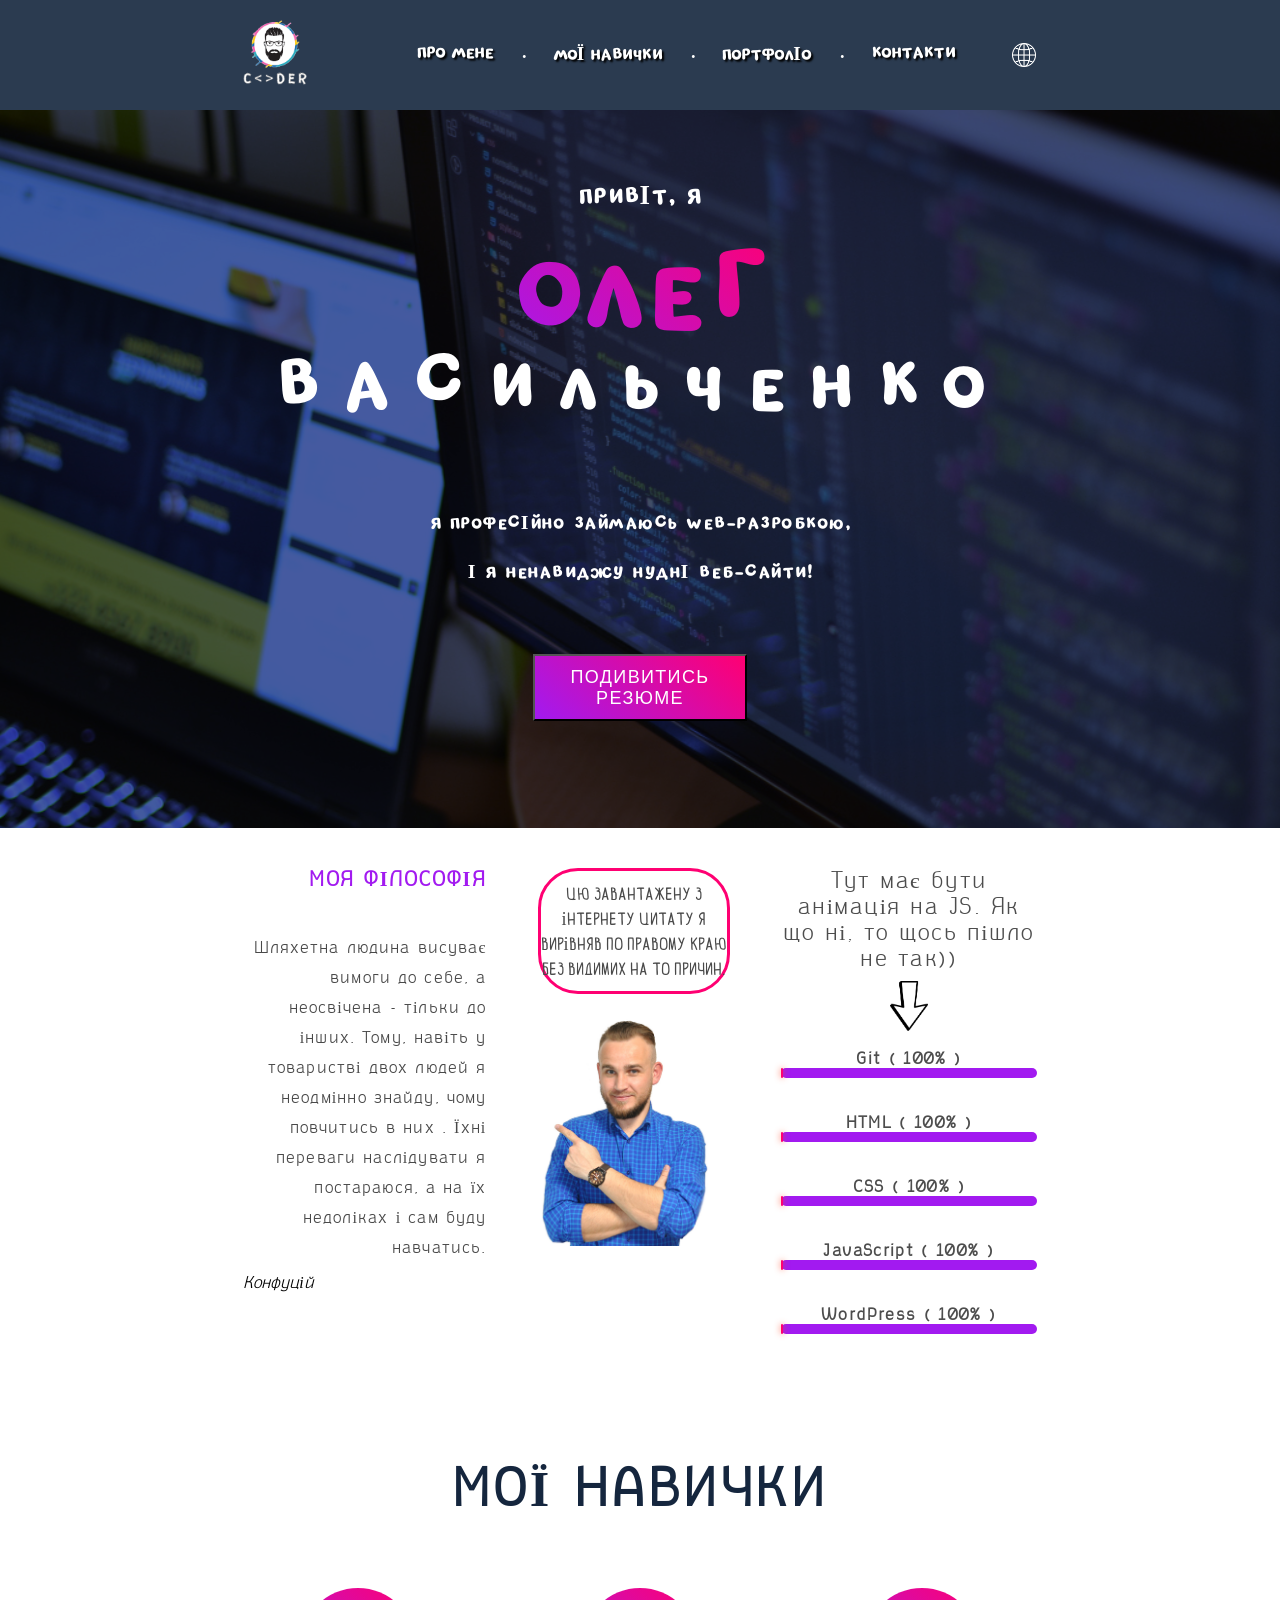
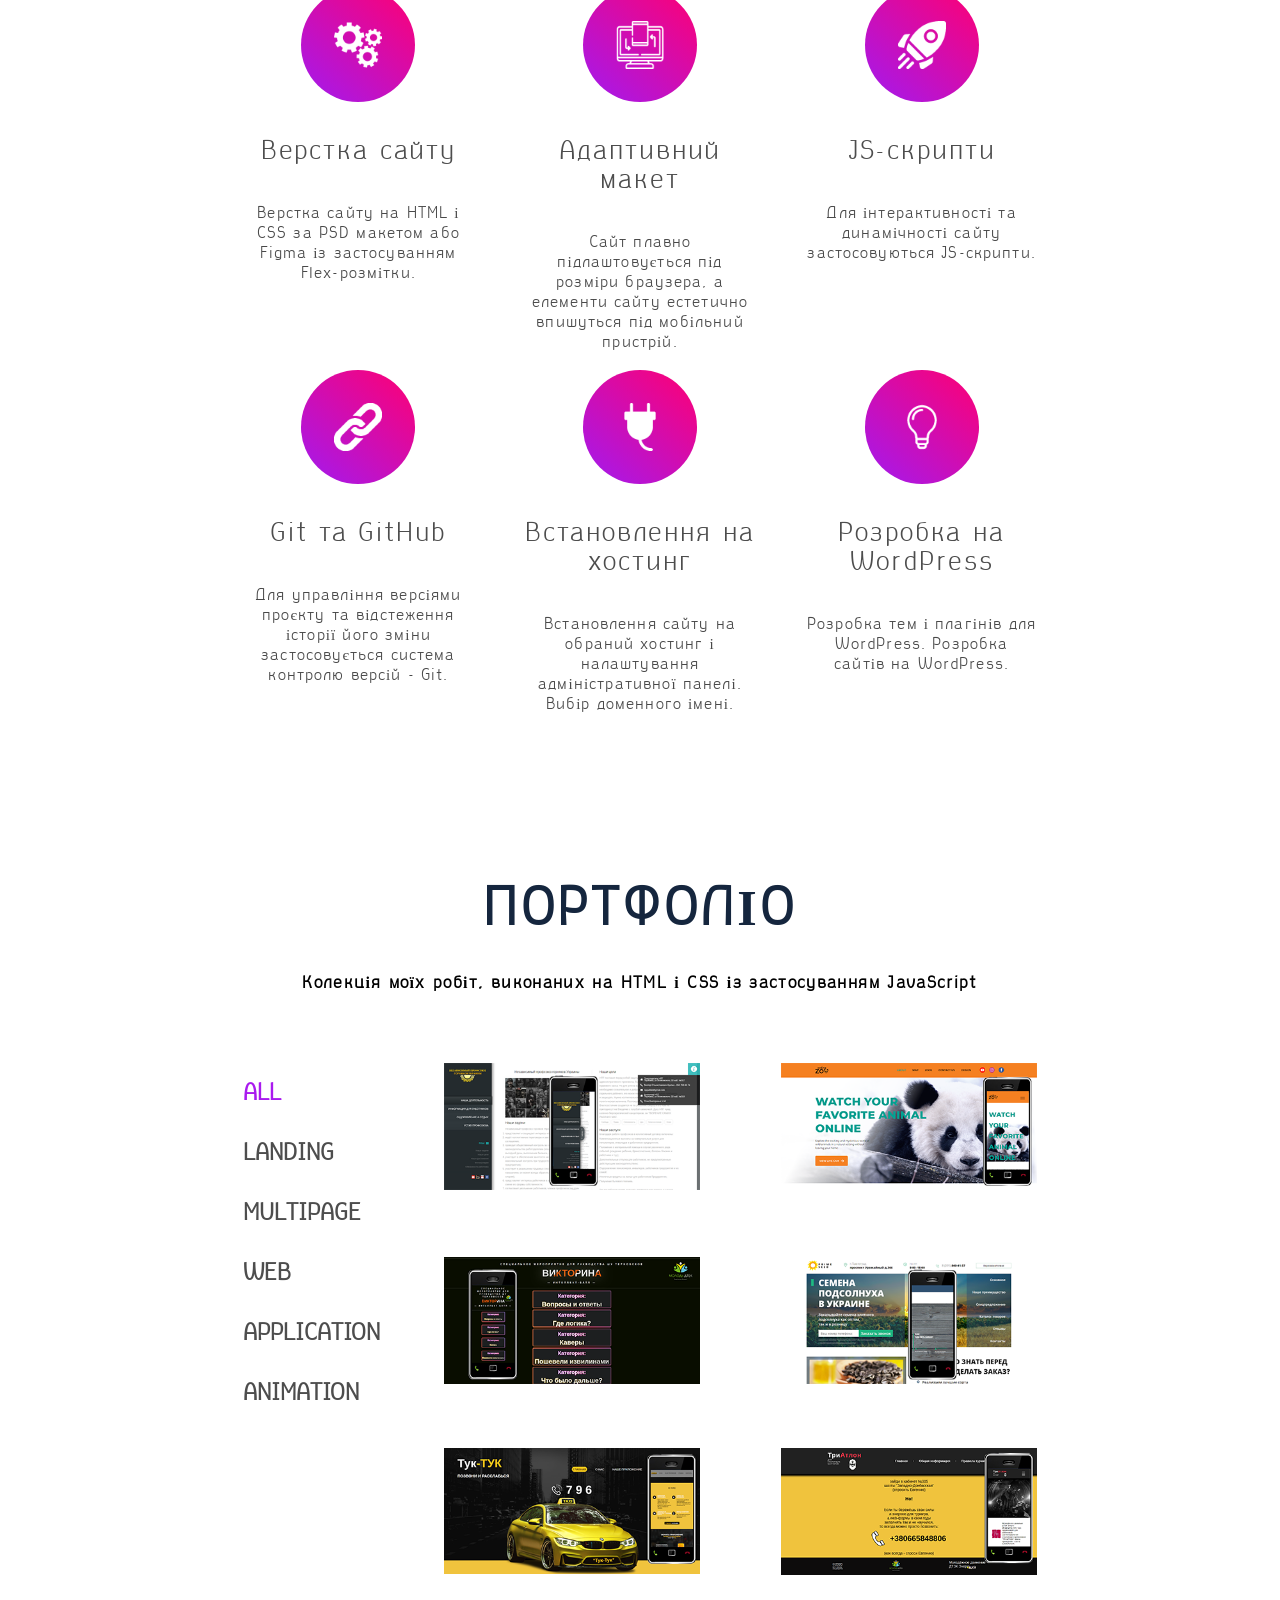
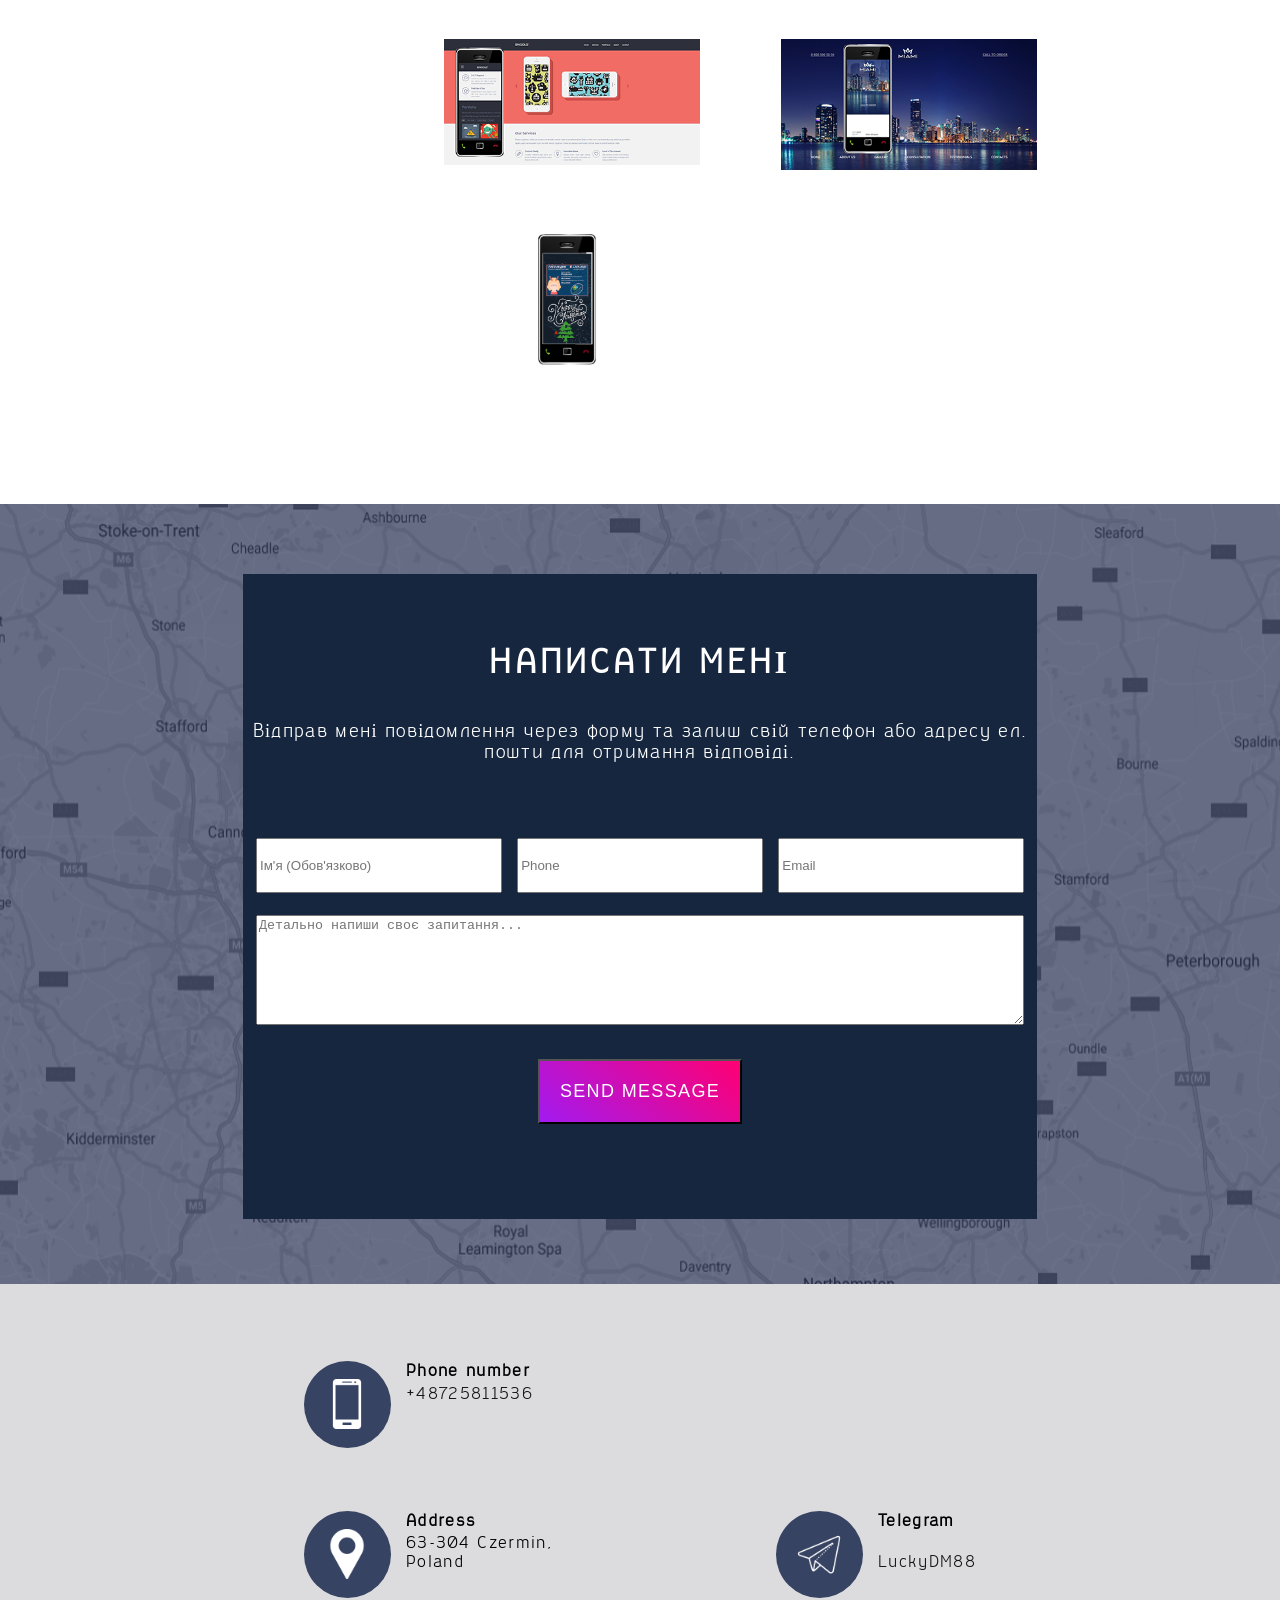
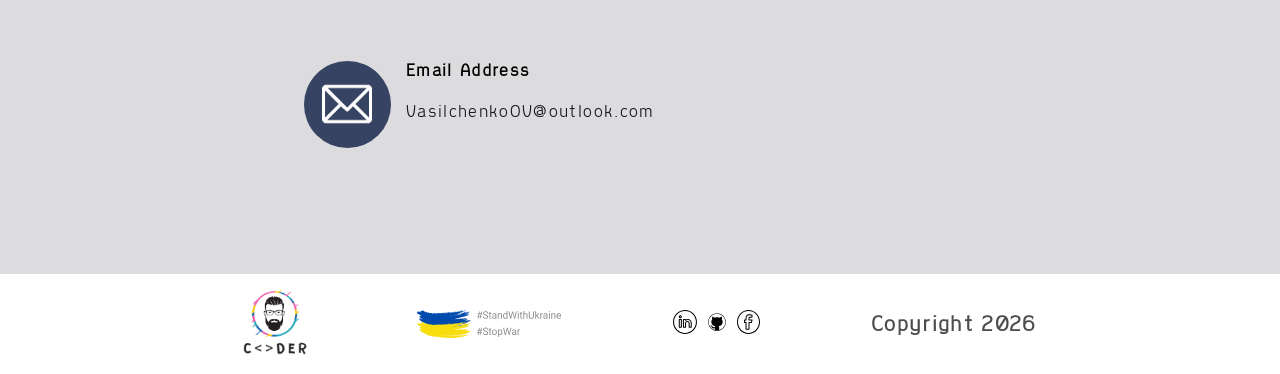
==== index.html @ 5a32b637 "fix: script burger" ====
<!DOCTYPE html>
<html lang="en">
<head>
    <meta charset="UTF-8">
    <meta http-equiv="X-UA-Compatible" content="IE=edge">
    <meta name="viewport" content="width=device-width, initial-scale=1.0">
    <title>C <> D E R</title>
    <link rel="stylesheet" href="style/reset.css">
    <link rel="stylesheet" href="style/animation.css">
    <link rel="stylesheet" href="style/style.css">
    <link rel="apple-touch-icon" sizes="180x180" href="assets/apple-touch-icon.png">
    <link rel="icon" type="image/png" sizes="32x32" href="assets/favicon-32x32.png">
    <link rel="icon" type="image/png" sizes="16x16" href="assets/favicon-16x16.png">
    <link rel="manifest" href="assets/site.webmanifest">
</head>
<body class="main_flex_column flex__align-content_center">

    <header id="Home">
            <div class="top-header main_flex flex__jcontent_center flex__align-content_center">
                <div class="wrap main_flex__nowrap flex__jcontent_between flex__align-items_center">
                    <div class="burger hide main_flex_column flex__jcontent_between">
                        <div class="burger-line"></div>
                        <div class="burger-line"></div>
                        <div class="burger-line"></div>
                        <div class="burger-line"></div>
                    </div>
                    <a href="#Home"><img src="assets/Logo_head.png" alt=""></a>
                    <nav class="main-menu">
                        <ul class="main_flex flex__jcontent_between flex__align-content_center flex__align-items_center">
                            <li>
                                <a href="#about" class="btn-hover uk" lang="uk">Про мене</a>
                                <a href="#about" class="btn-hover pl" lang="pl">O mnie</a>
                                <a href="#about" class="btn-hover en" lang="en">About me</a>
                                <a href="#about" class="btn-hover ru" lang="ru">Обо мне</a>
                            </li>
                            <li>.</li>
                            <li>
                                <a href="#sevices" class="btn-hover uk" lang="uk">Мої навички</a>
                                <a href="#sevices" class="btn-hover pl" lang="pl">Moje umiejętności</a>
                                <a href="#sevices" class="btn-hover en" lang="en">My skills</a>
                                <a href="#sevices" class="btn-hover ru" lang="ru">Мои навыки</a>
                            </li>
                            <li>.</li>
                            <li>
                                <a href="#portfolio" class="btn-hover uk" lang="uk">Портфоліо</a>
                                <a href="#portfolio" class="btn-hover pl" lang="pl">Portfolio</a>
                                <a href="#portfolio" class="btn-hover en" lang="en">Portfolio</a>
                                <a href="#portfolio" class="btn-hover ru" lang="ru">Портфолио</a>
                            </li>
                            <li>.</li>
                            <li>
                                <a href="#contact-US" class="btn-hover uk" lang="uk">Контакти</a>
                                <a href="#contact-US" class="btn-hover pl" lang="pl">Kontakty</a>
                                <a href="#contact-US" class="btn-hover en" lang="en">Contacts</a>
                                <a href="#contact-US" class="btn-hover ru" lang="ru">Контакты</a>
                            </li>
                            <li></li>
                            <li class="main_flex_column">
                                <img src="assets/language.png" alt="" class="lang-menu">
                                <div class="wrap-lang-menu">
                                    <nav class="nav-lang-menu">
                                        <ul class="main_flex flex__jcontent_between flex__align-content_center flex__align-items_center">
                                            <li><img src="assets/lang_ua.png" class='flag flag-ua' alt=""></li>
                                            <li><img src="assets/lang_pl.png" class='flag flag-pl' alt=""></li>
                                            <li><img src="assets/lang_en.png" class='flag flag-en' alt=""></li>
                                            <li><img src="assets/lang_ru.png" class='flag flag-ru' alt=""></li>
                                        </ul>
                                    </nav>
                                </div>
                            </li>
                        </ul>
                    </nav>
                </div>
            </div>
            <div class="bottom-header main_flex_column flex__jcontent_between flex__align-items_center">
                <div class="title-header main_flex_column flex__align-content_center">
                    <h2 class="title-main  uk" lang="uk">Привіт, Я</h2>
                    <h2 class="title-main  pl" lang="pl">Cześć, jestem</h2>
                    <h2 class="title-main  en" lang="en">Hi, I am</h2>
                    <h2 class="title-main  ru" lang="ru">Привет, Я</h2>
                    <h1>
                        <span class="title-main-header uk" lang="uk">Олег</span>
                        <span class="title-second-header uk" lang="uk">Васильченко</span>

                        <span class="title-main-header pl" lang="pl">Oleh</span>
                        <span class="title-second-header pl" lang="pl">Vasylchenko</span>

                        <span class="title-main-header en" lang="en">Oleh</span>
                        <span class="title-second-header en" lang="en">Vasylchenko</span>

                        <span class="title-main-header ru" lang="ru">Олег</span>
                        <span class="title-second-header ru" lang="ru">Васильченко</span>
                    </h1>
                    <h2 class="title-second uk" lang="uk">Я професійно займаюсь web-разробкою,</h2>
                    <h2 class="title-second pl" lang="pl">jestem profesjonalnym twórcą stron internetowych,</h2>
                    <h2 class="title-second en" lang="en">I'm a professional web developer,</h2>
                    <h2 class="title-second ru" lang="ru">Я проффесионально занимаюсь web-разработкой,</h2>

                    <h2 class="title-second uk" lang="uk">і я ненавиджу нудні веб-сайти!</h2>
                    <h2 class="title-second pl" lang="pl">a ja nienawidzę nudnych stron internetowych!</h2>
                    <h2 class="title-second en" lang="en">and I hate boring websites!</h2>
                    <h2 class="title-second ru" lang="ru">и я ненавижу скучные веб-сайты!</h2>
                </div>
                <button id="btn-header" class="uk" lang="uk">Подивитись резюме</button>
                <button id="btn-header" class="pl" lang="pl">Zobacz streszczenie</button>
                <button id="btn-header" class="en" lang="en">View resume</button>
                <button id="btn-header" class="ru" lang="ru">Посмотреть резюме</button>
            </div>
    </header>

    <main>

        <section id="about">
            <div class="wrap main_flex__nowrap flex__jcontent_between flex__align-items_center">
                <div class="left-block ">
                    <!-- <h3 class="title-first-left-block uk" lang="uk">олег васильченко</h3>
                    <h3 class="title-first-left-block pl" lang="pl">Oleh Vasylchenko</h3>
                    <h3 class="title-first-left-block en" lang="en">Oleh Vasylchenko</h3>
                    <h3 class="title-first-left-block ru" lang="ru">олег васильченко</h3> -->
                    <h4 class="title-second-left-block uk" lang="uk">Моя філософія</h4>
                    <h4 class="title-second-left-block pl" lang="pl">Moja filozofia</h4>
                    <h4 class="title-second-left-block en" lang="en">My philosophy</h4>
                    <h4 class="title-second-left-block ru" lang="ru">Моя философия</h4>
                    <blockquote class="text-content-left-block uk" lang="uk">Шляхетна людина висуває вимоги до себе, а неосвічена - тільки до інших. Тому, навіть у товаристві двох людей я неодмінно знайду, чому повчитись в них . Їхні переваги наслідувати я постараюся, а на їх недоліках і сам буду навчатись.</blockquote>
                    <cite class="uk" lang="uk">Конфуцій</cite>
                    <blockquote class="text-content-left-block pl" lang="pl">Człowiek szlachetny stawia wymagania sobie, a ignorant - tylko innym. Dlatego nawet w towarzystwie dwóch osób na pewno znajdę coś, czego mogę się od nich nauczyć. Będę starał się naśladować ich zalety, a z ich wad będę się uczył.</blockquote>
                    <cite class="pl" lang="pl">Konfucjusz</cite>
                    <blockquote class="text-content-left-block en" lang="en">A noble person makes demands on himself, while an ignorant person only makes demands on others. Therefore, even in the company of two people, I will certainly find something to learn from them. I will try to emulate their virtues, and I will learn from their shortcomings myself.</blockquote>
                    <cite class="en" lang="en">Confucius</cite>
                    <blockquote class="text-content-left-block ru" lang="ru">Благородный человек ПРЕДЪЯВЛЯЕТ требования к себе, а невежественный - только к другим. Поэтому, даже в обществе двух человек я непременно найду, чему у них поучиться. Достоинствам их я постараюсь подражать, а на недостатках их и сам буду учиться.</blockquote>
                    <cite class="ru" lang="ru">Конфуций</cite>
                </div>
                <div class="center-photo">
                    <div class="wrap-text">
                        <p class="center-photo-text uk" lang="uk">Цю завантажену з інтернету цитату я вирівняв по правому краю без видимих на то причин.</p>
                        <p class="center-photo-text pl" lang="pl">Wyrównałem ten cytat ściągnięty z Internetu na prawej krawędzi bez wyraźnego powodu.</p>
                        <p class="center-photo-text en" lang="en">I aligned this quote downloaded from the Internet on the right edge for no apparent reason.</p>
                        <p class="center-photo-text ru" lang="ru">Эту загруженную из интернета цитату я выровнял по правому краю без видимых на то причин.</p>
                    </div>
                    <img src="assets/myPhoto.jpg" alt="">
                </div>
                <div class="right-block-wrap main_flex_column flex__jcontent_between">
                    <div class="title-right-block main_flex_column flex__align-content_center">
                        <h3 class="uk" lang="uk">Тут має бути анімація на JS. Як що ні, то щось пішло не так))</h3>
                        <h3 class="pl" lang="pl">W JS powinna być animacja. Jeśli nie, to coś poszło nie tak.</h3>
                        <h3 class="en" lang="en">There should be a JS animation here. If not, something has gone wrong.</h3>
                        <h3 class="ru" lang="ru">Здесь должна быть анимация на JS. Если нет, то что-то пошло не так.</h3>
                        <img src="assets/hotpng.com.png" alt="">
                    </div>
                    <div class="right-block">
                        <div class="skill">
                            <div class="title-skill">Git ( <span>100</span> )</div>
                            <div class="skill-wrap">
                                <div class="skill-rise"></div>
                            </div>
                        </div>
                        <div class="skill">
                            <div class="title-skill">HTML ( <span>100</span>% )</div>
                            <div class="skill-wrap">
                                <div class="skill-rise"></div>
                            </div>
                        </div>
                        <div class="skill">
                            <div class="title-skill">CSS ( <span>100</span>% )</div>
                            <div class="skill-wrap">
                                <div class="skill-rise"></div>
                            </div>
                        </div>
                        <div class="skill">
                            <div class="title-skill">JavaScript ( <span>100</span>% )</div>
                            <div class="skill-wrap">
                                <div class="skill-rise"></div>
                            </div>
                        </div>
                        <div class="skill">
                            <div class="title-skill">WordPress ( <span>100</span>% )</div>
                            <div class="skill-wrap">
                                <div class="skill-rise"></div>
                            </div>
                        </div>
                    </div>
                    
                </div>
            </div>
        </section>

        <section id="sevices">
            <div class="wrap">
                <h2 class="title-main-services uk" lang="uk">мої навички</h2>
                <h2 class="title-main-services pl" lang="pl">Moje umiejętności</h2>
                <h2 class="title-main-services en" lang="en">My skills</h2>
                <h2 class="title-main-services ru" lang="ru">мои навыки</h2>
                <!-- <h4 class="title-services">Вот, чему я успел уже научится:</h4> -->
                <div class="wrap-name-services main_flex flex__jcontent_between">

                    <div class="elem-services main_flex_column flex__align-items_center">
                        <div class="img-services main_flex flex__jcontent_center flex__align-items_center">
                            <img src="assets/settings.png" alt="">
                        </div>
                        <h6 class="name-services uk" lang="uk">Верстка сайту</h6>
                        <p class="description-services uk" lang="uk">Верстка сайту на HTML і CSS за PSD макетом або Figma із застосуванням Flex-розмітки.</p>

                        <h6 class="name-services pl" lang="pl">Układ strony</h6>
                        <p class="description-services pl" lang="pl">Szata graficzna strony w HTML i CSS zgodnie z układem PSD lub Figma przy użyciu Flex-markup.</p>

                        <h6 class="name-services en" lang="en">Website layout</h6>
                        <p class="description-services en" lang="en">Website layout in HTML and CSS according to PSD layout or Figma using Flex-markup.</p>

                        <h6 class="name-services ru" lang="ru">Вёрстка сайта</h6>
                        <p class="description-services ru" lang="ru">Вёрстка сайта на HTML и CSS по PSD макету или Figma с применением Flex-разметки.</p>
                    </div>

                    <div class="elem-services main_flex_column flex__align-items_center">
                        <div class="img-services main_flex flex__jcontent_center flex__align-items_center">
                            <img src="assets/responsive.png" alt="">
                        </div>
                        <h6 class="name-services uk" lang="uk">Адаптивний макет</h6>
                        <p class="description-services uk" lang="uk">Сайт плавно підлаштовується під розміри браузера, а елементи сайту естетично впишуться під мобільний пристрій.</p>
                        
                        <h6 class="name-services pl" lang="pl">Adaptacyjny układ</h6>
                        <p class="description-services pl" lang="pl">Strona płynnie dostosowuje się do rozmiaru przeglądarki, a elementy strony estetycznie dopasowują się do urządzenia mobilnego.</p>
                        
                        <h6 class="name-services en" lang="en">Responsive layout</h6>
                        <p class="description-services en" lang="en">The site adapts seamlessly to the size of your browser and the site elements are aesthetically pleasing to mobile devices.</p>
                        
                        <h6 class="name-services ru" lang="ru">Отзывчивый макет</h6>
                        <p class="description-services ru" lang="ru">Сайт плавно подстраивается под размеры браузера,  а элементы сайта эстетично впишуться под мобильное устройство.</p>
                    </div>

                    <div class="elem-services main_flex_column flex__align-items_center">
                        <div class="img-services main_flex flex__jcontent_center flex__align-items_center">
                            <img src="assets/shuttle.png" alt="">
                        </div>
                        <h6 class="name-services uk" lang="uk">JS-скрипти</h6>
                        <p class="description-services uk" lang="uk">Для інтерактивності та динамічності сайту застосовуються JS-скрипти.</p>

                        <h6 class="name-services pl" lang="pl">JS-skrypty</h6>
                        <p class="description-services pl" lang="pl">Skrypty JS są wykorzystywane do interaktywności i dynamiczności strony.</p>

                        <h6 class="name-services en" lang="en">JS-scripts</h6>
                        <p class="description-services en" lang="en">JS scripts are used to make the site interactive and dynamic.</p>

                        <h6 class="name-services ru" lang="ru">JS-скрипты</h6>
                        <p class="description-services ru" lang="ru">Для интерактивности и динамичности сайта применяются JS-скрипты.</p>
                    </div>

                    <div class="elem-services main_flex_column flex__align-items_center">
                        <div class="img-services main_flex flex__jcontent_center flex__align-items_center">
                            <img src="assets/link.png" alt="">
                        </div>
                        <h6 class="name-services uk" lang="uk">Git та GitHub</h6>
                        <p class="description-services uk" lang="uk">Для управління версіями проєкту та відстеження історії його зміни застосовується система контролю версій - Git.</p>

                        <h6 class="name-services pl" lang="pl">Git i GitHub</h6>
                        <p class="description-services pl" lang="pl">Do zarządzania wersjami projektu i śledzenia historii jego zmian służy system kontroli wersji - Git.</p>

                        <h6 class="name-services en" lang="en">Git and GitHub</h6>
                        <p class="description-services en" lang="en">A version control system, Git, is used to manage project versions and track change history.</p>

                        <h6 class="name-services ru" lang="ru">Git и GitHub</h6>
                        <p class="description-services ru" lang="ru">Для управления версиями проекта и отслеживания истории его изменения применяется система контроля версий - Git.</p>
                    </div>

                    <div class="elem-services main_flex_column flex__align-items_center">
                        <div class="img-services main_flex flex__jcontent_center flex__align-items_center">
                            <img src="assets/power-plug.png" alt="">
                        </div>
                        <h6 class="name-services uk" lang="uk">Встановлення на хостинг</h6>
                        <p class="description-services uk" lang="uk">Встановлення сайту на обраний хостинг і налаштування адміністративної панелі. Вибір доменного імені.</p>

                        <h6 class="name-services pl" lang="pl">Instalacja na hostingu</h6>
                        <p class="description-services pl" lang="pl">Instalacja strony na wybranym hostingu i ustawienie panelu administracyjnego. Wybór nazwy domeny.</p>

                        <h6 class="name-services en" lang="en">Installation on hosting</h6>
                        <p class="description-services en" lang="en">Installing the site on the selected hosting and setting up the administrative panel. Choosing a domain name.</p>

                        <h6 class="name-services ru" lang="ru">Установка на хостинг</h6>
                        <p class="description-services ru" lang="ru">Установка сайта на выбранный хостинг и настройка административной панели. Выбор доменного имени.</p>
                    </div>

                    <div class="elem-services main_flex_column flex__align-items_center">
                        <div class="img-services main_flex flex__jcontent_center flex__align-items_center">
                            <img src="assets/bulb.png" alt="">
                        </div>
                        <h6 class="name-services uk" lang="uk">Розробка на WordPress</h6>
                        <p class="description-services uk" lang="uk">Розробка тем і плагінів для WordPress. Розробка сайтів на WordPress.</p>

                        <h6 class="name-services pl" lang="pl">Rozwój WordPressa</h6>
                        <p class="description-services pl" lang="pl">Rozwój motywów i wtyczek do WordPressa. Tworzenie stron na WordPressie.</p>

                        <h6 class="name-services en" lang="en">WordPress development</h6>
                        <p class="description-services en" lang="en">Development of themes and plugins for WordPress. Development of sites on WordPress.</p>

                        <h6 class="name-services ru" lang="ru">Разработка на WordPress</h6>
                        <p class="description-services ru" lang="ru">Разработка тем и плагинов для WordPress. Разработка сайтов на WordPress.</p>
                    </div>

                </div>
            </div>
        </section>

        <!-- <section id="testimonials">
            <h2 class="title-testimonials">Отзывы</h2>
            <div class="wrap-testimonials">
                <div class="slider-line main_flex">

                    <div class="elem-slid-tesmo main_flex flex__jcontent_center">
                        <div class="text-tesmo">
                            <img src="assets/tes1.png" alt="">
                            <p>Lorem ipm dolor amet, consecte adipiing lit Sunt sed ad possimus magm maiores. Ipsa dolor sit ile magnam maores.Lorem ipm dolor amet, consecte adipiing lit Sunt sed ad possimus magm maiores. Ipsa dolor sit ile magnam maores.</p>
                            <img src="assets/tes2.png" alt="">
                        </div>
                        <div class="users-tesmo main_flex flex__align-items_center">
                            <div class="photo-users">
                                <img src="assets/tesmo1.jpg" alt="">
                            </div>
                            <div class="info-users">
                                <h5 class="name-users">Jon Gaspar</h5>
                                <h6 class="profession-users">Graphic Designer</h6>
                            </div>
                        </div>
                    </div>

                    <div class="elem-slid-tesmo main_flex flex__jcontent_center">
                        <div class="text-tesmo">
                            <img src="assets/tes1.png" alt="">
                            <p>Lorem ipm dolor amet, consecte adipiing lit Sunt sed ad possimus magm maiores. Ipsa dolor sit ile magnam maores.Lorem ipm dolor amet, consecte adipiing lit Sunt sed ad possimus magm maiores. Ipsa dolor sit ile magnam maores.</p>
                            <img src="assets/tes2.png" alt="">
                        </div>
                        <div class="users-tesmo main_flex flex__align-items_center">
                            <div class="photo-users">
                                <img src="assets/tesmo2.jpg" alt="">
                            </div>
                            <div class="info-users">
                                <h5 class="name-users">Bob Zimbitski</h5>
                                <h6 class="profession-users">Web Developer</h6>
                            </div>
                        </div>
                    </div>

                    <div class="elem-slid-tesmo main_flex flex__jcontent_center">
                        <div class="text-tesmo">
                            <img src="assets/tes1.png" alt="">
                            <p>Lorem ipm dolor amet, consecte adipiing lit Sunt sed ad possimus magm maiores. Ipsa dolor sit ile magnam maores.Lorem ipm dolor amet, consecte adipiing lit Sunt sed ad possimus magm maiores. Ipsa dolor sit ile magnam maores.</p>
                            <img src="assets/tes2.png" alt="">
                        </div>
                        <div class="users-tesmo main_flex flex__align-items_center">
                            <div class="photo-users">
                                <img src="assets/tesmo3.jpg" alt="">
                            </div>
                            <div class="info-users">
                                <h5 class="name-users">Oren Braun</h5>
                                <h6 class="profession-users">Use-testing</h6>
                            </div>
                        </div>
                    </div>

                </div>
                <button class="left" type="button">
                    <svg class="strelka-right-2" viewBox="0 0 9 14">
                        <path class="svg-strelka" d="M6.660,8.922 L6.660,8.922 L2.350,13.408 L0.503,11.486 L4.813,7.000 L0.503,2.515 L2.350,0.592 L8.507,7.000 L6.660,8.922 Z"></path>
                    </svg>
                </button>
                <button class="right" type="button">
                    <svg class="strelka-left-2" viewBox="0 0 9 14">
                        <path class="svg-strelka" d="M6.660,8.922 L6.660,8.922 L2.350,13.408 L0.503,11.486 L4.813,7.000 L0.503,2.515 L2.350,0.592 L8.507,7.000 L6.660,8.922 Z"></path>
                    </svg>
                </button>

            </div>
        </section> -->

        <section id="portfolio">
            <div class="wrap">
                <h2 class="title-main-portfolio uk" lang="uk">Портфоліо</h2>
                <h2 class="title-main-portfolio pl" lang="pl">Portfolio</h2>
                <h2 class="title-main-portfolio en" lang="en">Portfolio</h2>
                <h2 class="title-main-portfolio ru" lang="ru">Портфолио</h2>

                <h5 class="title-portfolio uk" lang="uk">Колекція моїх робіт, виконаних на HTML і CSS із застосуванням JavaScript</h5>
                <h5 class="title-portfolio pl" lang="pl">Zbiór moich prac wykonanych w HTML i CSS z JavaScriptem</h5>
                <h5 class="title-portfolio en" lang="en">Collection of my works made in HTML and CSS with JavaScript</h5>
                <h5 class="title-portfolio ru" lang="ru">Колекция моих работ, выполненых на HTML и CSS с применением JavaScript</h5>
                <div class="wrap-projeckt main_flex__nowrap flex__jcontent_between">
                    <div class="navigation-filter">
                        <nav>
                            <ul class="main_flex_column">
                                <li class="activ-filter">All</li>
                                <li>Landing</li>
                                <li>Multipage</li>
                                <li>Web application</li>
                                <li>Animation</li>
                            </ul>
                        </nav>
                    </div>
                    <div class="collection-projeckt main_flex flex__jcontent_between">
                        <a href="https://kamelot88.github.io/NPGU/index.html" target="blank" class="multipage">
                            <img src="assets/NPGU.png" alt="">
                        </a>
                        <a href="https://kamelot88.github.io/online-zoo/" target="blank" class="multipage">
                            <img src="assets/zoos.png" alt="">
                        </a> 
                        <a href="https://kamelot88.github.io/quiz/" target="blank" class="web-aplikation">
                            <img src="assets/quiz.png" alt="">
                        </a>
                        <a href="https://kamelot88.github.io/sunflower/" target="blank" class="landing">
                            <img src="assets/sunflower.png" alt="">
                        </a> 
                        <a href="https://kamelot88.github.io/tuk-tuk/" target="blank" class="landing">
                            <img src="assets/taxi.png" alt="">
                        </a> 
                        <a href="https://kamelot88.github.io/triatlon/" target="blank" class="landing">
                            <img src="assets/triatlon.png" alt="">
                        </a> 
                        <a href="https://kamelot88.github.io/singolo/" target="blank" class="landing">
                            <img src="assets/singolo.png" alt="">
                        </a> 
                        <a href="https://kamelot88.github.io/Maymi/" target="blank" class="landing">
                            <img src="assets/miami.png" alt="">
                        </a>
                        <a href="https://kamelot88.github.io/Lapland-Passport/" target="blank" class="animation">
                            <img src="assets/lapland.png" alt="">
                        </a>  
                    </div>
                </div>
            </div>
        </section>

        <!-- <section id="experience">
            <div class="wrap">
                <h2 class="title-main-experience">Опыт</h2>
                <h5 class="title-experience">Хронология моих маленьких побед</h5>
                <div class="wrap-content-experience main_flex_column">

                    <div class="block-experience main_flex__nowrap flex__jcontent_between">
                        <div class="left-experience">
                            <h5 class="name-experience">Знакомство с web-разработкой</h5>
                            <h6 class="years-experience">2017</h6>
                        </div>
                        <div class="rectagl"></div>
                        <p class="text-content-experience">В этот год я познакомился с web-разработкой. С самого начала меня очень заинтересовало то, как устроены web-сайты. Я создал парочку HTML-шаблонов и в первом из них вывел на экран заветную надпись несуразного цвета - "Привет, мир!". После моего первого опыта в создании первого "сайта" я начал активно постигать науку на очень популярном ресурсе https://htmlacademy.ru/ и концу года прошёл весь доступный на тот момент материал.</p>
                    </div>

                    <div class="block-experience main_flex__nowrap flex__jcontent_between">
                        <div class="left-experience">
                            <h5 class="name-experience">Первые специализированные курсы</h5>
                            <h6 class="years-experience">2018</h6>
                        </div>
                        <div class="rectagl"></div>
                        <p class="text-content-experience">Первые узкопрофильные курсы в городе Днепропетровск по направлению HTML-верстальщик в <a href="https://imt.academy/" target="blank">imt-academy</a> я окончил с большим удовольствием, так как мне посчастливилось оказаться в кругу единомышленников. Это был огромный контраст данного направления по сравнению c работой, на которой я в тот момент работал (инженер по охране труда на угольной шахте).</p>
                    </div>

                    <div class="block-experience main_flex__nowrap flex__jcontent_between">
                        <div class="left-experience">
                            <h5 class="name-experience">Первые Лендинги...</h5>
                            <h6 class="years-experience">2019 - 2020</h6>
                        </div>
                        <div class="rectagl"></div>
                        <p class="text-content-experience">Я активно начал применять полученный опыт при вёрстке одностраничных лендингов. При этом не стеснялся перенимать опыт по вёрстке у тогдашних гуру, таких как <a href="https://www.youtube.com/channel/UCxiUbw4pZqGE1npOK1n8TVw" target="blank">Виталий менчуковский</a>. В этот период я овладел навыками по работе с Avocode и Figma при вёрстке макетов и окончательно остановил свой выбор на VScode, как редакторе кода по умолчанию.</p>
                    </div>

                    <div class="block-experience main_flex__nowrap flex__jcontent_between">
                        <div class="left-experience">
                            <h5 class="name-experience">Знакомство с JavaScript</h5>
                            <h6 class="years-experience">2021</h6>
                        </div>
                        <div class="rectagl"></div>
                        <p class="text-content-experience">Мне очень нравилось верстать макеты, но всегда присутствовало чувство, будто чего-то не хватает...и вскоре я понял, чего именно мне не хватало - JavaScript. Когда я изучил базовые возможности JS и применил несложные скрипты для оживления лендингов всё стало на свои места. Теперь JS мой главный приоритет.</p>
                    </div>

                </div>
            </div>
        </section> -->

        
        <!-- <section id="blog">
            <div class="wrap">
                <h2 class="title-main-blog">Весёлые истории</h2>
                <h5 class="title-blog">из жизни разработчиков и не только</h5>
                <div class="wrap-slider-blog main_flex__nowrap flex__jcontent_between">
                    
                    <div class="slider-line-blog">
                        <div class="blog-slide-elem">
                            <img src="assets/programmer-1653351_960_720.png" alt="">
                            <h5>Computer and Using Some Color</h5>
                            <p>Lorem ipsum dolor sit amet, consectetur adipielit. Sunt sed ad possimus magm maiores.Ipa Lorem ipsum dolor sit amet, consectetur adiic Sunt sed ad posimus magnam maores. </p>
                        </div>
                    </div>

                    <div class="slider-line-blog">
                        <div class="blog-slide-elem">
                            <img src="assets/Gamification.jpg" alt="">
                            <h5>Ты ж програмист...</h5>
                            <p>Lorem ipsum dolor sit amet, consectetur adipielit. Sunt sed ad possimus magm maiores.Ipa Lorem ipsum dolor sit amet, consectetur adiic Sunt sed ad posimus magnam maores. </p>
                        </div>
                    </div>

                    <div class="slider-line-blog">
                        <div class="blog-slide-elem">
                            <img src="assets/laptop-2838939_640.jpg" alt="">
                            <h5>Computer and Using Some Color</h5>
                            <p>Lorem ipsum dolor sit amet, consectetur adipielit. Sunt sed ad possimus magm maiores.Ipa Lorem ipsum dolor sit amet, consectetur adiic Sunt sed ad posimus magnam maores. </p>
                        </div>
                    </div>

                </div>
            </div>
        </section> -->

        <section id="contact-US">
            <div class="wrap">
                <div class="form main_flex_column flex__align-content_center">
                    <h2 class="title-main-form uk" lang="uk">Написати мені</h2>
                    <h2 class="title-main-form pl" lang="pl">Napisz do mnie</h2>
                    <h2 class="title-main-form en" lang="en">Write to me</h2>
                    <h2 class="title-main-form ru" lang="ru">Написать мне</h2>
                    <h4 class="title-form">Відправ мені повідомлення через форму та залиш свій телефон або адресу ел. пошти для отримання відповіді.</h4>
                    <form action="send.php" method="post" class="message-form main_flex_column flex__align-items_center">
                        <div class="user-id main_flex flex__jcontent_between">
                            <input type="text" name="name" placeholder="Ім'я (Обов'язково)" required="" class="uk" lang="uk">
                            <input type="text" name="name" placeholder="Imię (Wymagane)" required="" class="pl" lang="pl">
                            <input type="text" name="name" placeholder="Name (Required)" required="" class="en" lang="en">
                            <input type="text" name="name" placeholder="Имя (Обязательно)" required="" class="ru" lang="ru">
                            <input type="tel" id="phone" name="phone" required="" placeholder="Phone">
                            <input type="email" name="email" placeholder="Email" required="">
                        </div>
            
                        <textarea placeholder="Детально напиши своє запитання..." class="description-form uk" lang="uk"></textarea>
                        <textarea placeholder="Napisz szczegółowo swoje pytanie..." class="description-form pl" lang="pl"></textarea>
                        <textarea placeholder="Write your question in detail..." class="description-form en" lang="en"></textarea>
                        <textarea placeholder="Подробно напиши свой вопрос..." class="description-form ru" lang="ru"></textarea>
            
                        <button type="submit" name="send" class="main_flex flex__jcontent_center flex__align-items_center flex__align-content_center">
                            Send Message
                        </button>
                      <div></div></form>
                </div>
            </div>
        </section>

        <section id="contakt">
            <div class="wrap main_flex_column flex__jcontent_around flex__align-content_space-around">
                <div class="phone main_flex__nowrap">
                    <div class="img-contakt">
                        <img src="assets/smartphone.png" alt="">
                    </div>
                    <div class="contact-content main_flex_column flex__jcontent_between">
                        <div class="title-contact-content">Phone number</div>
                        <div class="text-contact-content main_flex_column">
                            <a href="tel:+48725811536">+48725811536</a>
                            <!-- <a href="tel:+380916024667">+38 091 602 46 67</a> -->
                        </div>
                    </div>
                </div>
                <div class="adress phone main_flex__nowrap">
                    <div class="img-contakt">
                        <img src="assets/location.png" alt="">
                    </div>
                    <div class="contact-content main_flex_column flex__jcontent_between">
                        <div class="title-contact-content">Address</div>
                        <div class="text-contact-content">63-304 Czermin,<br> Poland</div>
                    </div>
                </div>
                <div class="email phone main_flex__nowrap">
                    <div class="img-contakt">
                        <img src="assets/email.png" alt="">
                    </div>
                    <div class="contact-content main_flex_column flex__jcontent_between">
                        <div class="title-contact-content">Email Address</div>
                        <div class="text-contact-content"><a href="mailto:VasilchenkoOV@outlook.com">VasilchenkoOV@outlook.com</a></div>
                    </div>
                </div>
                <div class="messenger phone main_flex__nowrap">
                    <div class="img-contakt">
                        <img src="assets/telegram.png" alt="">
                    </div>
                    <div class="contact-content main_flex_column flex__jcontent_between">
                        <div class="title-contact-content">Telegram</div>
                        <div class="text-contact-content"><a href="https://t.me/LuckyDM88" target="_blank">LuckyDM88</a></div>
                    </div>
                </div>
            </div>
        </section>

    </main>

    <footer>
        <div class="wrap main_flex flex__jcontent_between flex__align-items_center">
            <div class="logo-foot">
                <img src="assets/Logo_black.png" alt="">
            </div>
            <img src="/assets/solidarity-Ukraine.svg" alt="">
            <div class="social">
                <a href="https://www.linkedin.com/in/олег-васильченко-297b36181" target="_blank"><img src="assets/soc_LinkId.svg" alt=""></a>
                <a href="https://github.com/kamelot88" target="_blank"><img src="assets/soc_GitHub.svg" alt=""></a>
                <a href="https://www.facebook.com/oleg.vasilchenko.94" target="_blank"><img src="assets/soc_FaceBook.svg" alt=""></a>
            </div>
            <div class="content-footer">Copyright <span></span></div>
        </div>
    </footer>


    <div class="black-fill"></div>
    <div class="progress-wrap">
		<svg class="progress-circle svg-content" width="100%" height="100%" viewBox="-1 -1 102 102">
			<path d="M50,1 a49,49 0 0,1 0,98 a49,49 0 0,1 0,-98"/>
		</svg>
	</div>
    <script src="https://ajax.googleapis.com/ajax/libs/jquery/3.5.1/jquery.min.js"></script>
    <script src="control.js"></script>

</body>
</html>
---- style/animation.css ----
.show {
    display: block;
}
.hide {
    display: none;
}
.burger-menu-of {
    right: -70vw;
    transition: all ease .6s;
}
.burger-menu-on {
    right: 0vw;
    transition: all ease .6s;
}
.opacity-line {
    opacity: 0;
    transition: all ease .6s;
}
.line-rotate-agin {
    transform: rotate(-45deg);
    position: absolute;
    top: 15px;
    width: 10vw;
    box-shadow: white 0px 0px 1px 1px;
    transition: all ease .6s;
}
.line-rotate-per {
    transform: rotate(45deg);
    position: absolute;
    width: 10vw;
    top: 15px;
    box-shadow: white 0px 0px 1px 1px;
    transition: all ease .6s;
}
.add-blockFill {
    width: 100vw;
    height: 100%;
}
.remove-blockFill {
    width: 0vw;
    height: 0%;
    /* animation: showBlock 1s linear forwards; */
}
.showBlock {
    animation-name: showBlock;
    animation-duration: .5s;
}
@keyframes showBlock {
     0% {
        opacity: 0.1;
    }
    100% {
        opacity: 1;
    }
}
---- style/style.css ----
.display-flex {
    display: block;
}
.display-none {
    display: none;
}
html {
    max-width: 100vw;
}
body {
    font-family: "AleksandraCRegular";
    font-weight: normal;
    font-style: normal;
    letter-spacing: normal;
    line-height: normal;
    overflow-x: hidden;
}
header, main, footer {
    width: 1600px;
    max-width: 100vw;
    margin: 0 auto;
}
header {
    font-family: "Blackberry";
}

.wrap {
    width: 62vw;
    margin: 0 auto;
}
.top-header {
    position: fixed;
    z-index: 15;
    width: 1600px;
    max-width: 100vw;
    height: 110px;
    background-color: rgba(21, 38, 62, 0.9);
}
.lang-menu {
    width: 2vw;
    cursor: pointer;
}
.nav-lang-menu img {
    width: 2vw;
}
.nav-lang-menu {
    position: absolute;
    z-index: 20;
    width: 9vw;
    margin-top: 8px;
    margin-left: -4.5vw;
    transition: all ease .7s;
    cursor: pointer;
}
.nav-lang-menu ul li img:hover, .social a img:hover {
    transition: all 500ms ease;
    -webkit-transform: scale(1.2,1.2);
    -moz-transform: scale(1.2,1.2);
    -o-transform: scale(1.2,1.2);
    -ms-transform: scale(1.2,1.2);
    transform: scale(1.2,1.2);
}
.nav-lang-menu {
    display: none;
}
.top-header .main-menu {
    width: 100%;
    margin-left: 10%;
}
.phone:hover .img-contakt>img {
    transition: all 0.75s ease;
    transform-origin: center center;
    -webkit-transform-origin: center center;
    -moz-transform-origin: center center;
    -o-transform-origin: center center;
    -ms-transform-origin: center center;
    transform: rotate(-360deg);
    -webkit-transform: rotate(-360deg);
    -moz-transform: rotate(-360deg);
    -o-transform: rotate(-360deg);
    -ms-transform: rotate(-360deg);
}
.btn-hover {
    -webkit-text-shadow: 2px 2px 2px #000;
    -moz-text-shadow: 2px 2px 2px #000;
    text-shadow: 2px 2px 2px #000;
}
.btn-hover:hover {
    position: relative;
    letter-spacing: .1px;
    transition: all ease .5s;
}
.lang-menu:hover {
    transition: all 500ms ease;
    -webkit-transform: scale(1.1,1.1);
    -moz-transform: scale(1.1,1.1);
    -o-transform: scale(1.1,1.1);
    -ms-transform: scale(1.1,1.1);
    transform: scale(1.1,1.1);
}
.top-header > nav, .top-header > nav >ul {
    width: 100%;
}
.top-header > .wrap > a img {
    width: 5vw;
    margin-right: 30px;
}
nav > ul > li, nav > ul > li > a {
    color: #ffffff;
    /* font-family: "AleksandraCRegular"; */
    font-size: 1.5vw;
    font-weight: 700;
    font-style: normal;
    letter-spacing: normal;
    /* line-height: 113px; */
    text-transform: uppercase;
    display: flex;
    align-items: center;
}
nav > ul > li > a >img {
    width: 5vw;
}
.burger-line {
    background-color:seashell;
    height: 4px;
    border-radius: 5px;
    transition: all ease .6s;
}

.bottom-header {
    padding: 70px 0 107px 0;
    margin-top: 110px;
    background-color: #232d50;
    background-image: url(../assets/Font-header.JPG);
    background-blend-mode: overlay;
    position: relative;
    background-size: cover;
    background-repeat: no-repeat;
    background-position: center;
}
h1 {
    text-align: center;
    line-height: 60px;
    margin-bottom: 75px;
}
.title-main-header {
    background: linear-gradient(41deg, #a21af0 0%, #ff0072 100%);
    -webkit-background-clip: text;
    background-clip: text;
    -webkit-text-fill-color: transparent;
    color: #15263e;
    font-size: 9.5vw;
    text-align: center;
    text-transform: uppercase;
    font-style: normal;
    letter-spacing: 3.6px;
    line-height: normal;
    margin-bottom: 18px;
    font-weight: bold;
    vertical-align: bottom;
    padding-top: 25px;
}
.title-second-header {
    color: #ffffff;
    font-size: 6.25vw;
    text-align: center;
    text-transform: uppercase;
    letter-spacing: 25.92px;
    margin-bottom: 20px;
}
.title-header {
    margin-bottom: 65px;
    height: auto;
    width: 30vw;
    text-align: center;
}
.title-main {
    margin-bottom: 30px;
    color: #ffffff;
    font-size: 2.1vw;
    text-transform: uppercase;
    letter-spacing: 1.5px;
    text-align: center;
    font-family: "Blackberry";
}
.title-second {
    color: #ffffff;
    font-size: 1.55vw;
    text-transform: uppercase;
    letter-spacing: 1.5px;
    text-align: center;
    margin-bottom: 5px;
}
#btn-header {
    width: 214px;
    height: 67px;
    background-color: #ffffff;
    background-image: linear-gradient(41deg, #a21af0 0%, #ff0072 100%);
    color: #ffffff;
    font-size: 18px;
    text-align: center;
    text-transform: uppercase;
    letter-spacing: 1.35px;
}

/*! Стили блока About */
#about {
    padding-top: 40px;
}
.left-block {
    width: 19vw;
    align-self: flex-start;
}
.right-block {
    width: 20vw;
}
.title-first-left-block {
    color: #15263e;
    text-align: right;
    text-transform: uppercase;
    font-size: 32px;
    font-weight: 700;
    letter-spacing: 2.7px;
    margin-bottom: 23px;
}
.title-second-left-block {
    font-weight: 600;
    text-align: right;
    letter-spacing: 1.5px;
    color: #a21af0;
    font-size: 20px;
    text-transform: uppercase;
    margin-bottom: 42px;
}
.text-content-left-block {
    color: #494949;
    font-size: 16px;
    line-height: 30px;
    text-align: right;
    letter-spacing: 1.13px;
    margin-bottom: 10px;
}
.center-photo {
    width: 15vw;
    height: 100%;
    display: flex;
    flex-direction: column;
    justify-content: space-between;
    align-self: flex-start;
}
.center-photo > img {
    width: 90%;
}
.center-photo-text {
    font-family: "Karton";
    text-align: center;
    font-size: 18px;
    font-weight: 500;
    line-height: 25px;
    color: #494949; 
}
.wrap-text {
width: 100%;
height: auto;
margin-bottom: 25px;
padding: 10px 0 10px 0;
border: #ff0072 3px solid;
border-radius: 40px;
}
.title-right-block img  {
    width: 3vw;
    margin: 0 auto;
    margin-bottom: 2vh;
}
.title-right-block > h3 {
    margin-bottom: 10px;
    color: #4d4d4d;
    font-size: 22px;
    font-weight: 400;
    letter-spacing: 1.5px;
    text-align: center;
}
.skill {
    margin-bottom: 35px;
}
.right-block-wrap {
    width: 20vw;
    align-self: flex-start;
}
.title-skill {
    text-align: center;
    color: #4d4d4d;
    font-weight: 600;
    letter-spacing: 1.35px;
}
.skill-wrap {
    background-color:#a21af0;
    height: 1.1vh;
    border-radius: 10px;
}
.skill-rise {
    height: 100%;
    background-color: #ff0072;
    border-radius: 10px;
    /* -webkit-box-shadow: 0px -12px 24px 3px rgba(238, 18, 56, 0.19);
    -moz-box-shadow: 0px -12px 24px 3px rgba(238, 18, 56, 0.19); */
    box-shadow: 0 0 6px rgb(255, 68, 35);
    width: 1%;
    transition: all ease 5s;
}

/*! Стили блока Contakt */
#contakt {
    padding: 70px 0 70px 0;
    background-color: #dcdcde;
}
#contakt > .wrap {
    height: 50vh;
}
#contakt .contact-content {
    height: 60px;
}
.img-contakt {
    width: 87px;
    height: 87px;
    margin-right: 15px;
    border-radius: 50%;
    background-color: #374362;
    display: flex;
    justify-content: center;
    align-items: center;
}
.img-contakt img {
    width: 50px;
}
.title-contact-content {
    /* font-family: "Avant Garde CE - Demi"; */
    font-weight: 600;
    font-style: normal;
    letter-spacing: 1.35px;
    line-height: normal;
}
.text-contact-content, .text-contact-content > a {
    /* font-family: "Avant Garde CE - Book"; */
    font-weight: 300;
    font-style: normal;
    letter-spacing: 1.35px;
    line-height: normal;
}
.text-contact-content > a {
    text-decoration: none;
    color:rgb(22, 23, 24)
}
.text-contact-content > a:nth-child(1) {
    margin-bottom: 2vh;
}

/*! Стили блока Services */

#sevices {
    padding: 91px 0 155px 0;
}
.title-main-services {
    /* font-family: "Avant Garde CE - Demi"; */
    /* font-family: 'AleksandraC', regular; */
    font-weight: 600;
    font-size: 50px;
    letter-spacing: 3.75px;
    color: #15263e;
    text-transform: uppercase;
    text-align: center;
    margin-bottom: 70px;
}
.title-services {
    color: #4d4d4d;
    /* font-family: "Avant Garde CE - Book"; */
    font-size: 18px;
    font-weight: 400;
    text-align: center;
    margin-bottom: 73px;
}
.elem-services {
    width: 18vw;
}
.elem-services:nth-child(1) {
    margin-bottom: 87px;
}
.img-services {
    width: 114px;
    height: 114px;
    margin-bottom: 34px;
    background-color: #ffffff;
    background-image: linear-gradient(41deg, #a21af0 0%, #ff0072 100%);
    border-radius: 50%;
}
.img-services img {
    width: 48px;
}
.name-services {
    color: #4d4d4d;
    font-size: 25px;
    font-weight: 400;
    letter-spacing: 1.88px;
    margin-bottom: 38px;
    text-align: center;
}
.description-services {
    color: #494949;
    /* font-family: "Avant Garde CE - Book"; */
    font-size: 15px;
    font-weight: 400;
    letter-spacing: 1.13px;
    text-align: center;
    line-height: 20px;
}


/* !! Стили блока Testimonials */

/* #testimonials {
    padding: 137px 0 110px 0;
    background-color: #232d50;
    background-image: url(../assets/Layer_4.png);
    position: relative;
    background-size: cover;
    background-repeat: no-repeat;
    background-position: center;
}
.wrap-testimonials {
    max-width: 100vw;
    overflow: hidden;
}
.title-testimonials {
    color: #ffffff;
    font-size: 50px;
    text-align: center;
    text-transform: uppercase;
    font-weight: 600;
    letter-spacing: 3.75px;
    margin-bottom: 76px;
}
.elem-slid-tesmo {
    margin: 0 auto;
}
.text-tesmo {
    width: 36vw;
    margin-right: 125px;
}
.text-tesmo > p{
    color: #ffffff;
    font-size: 15px;
    font-weight: 400;
    line-height: 30px;
    text-align: right;
    letter-spacing: 1.13px;
}
.photo-users {
    border: 10px solid #ffffff;
    background-color: #ffffff;
    width: 141px;
    height: 141px;
    overflow: hidden;
    border-radius: 50%;
    margin-right: 49px;
}
.photo-users > img {
    width: 141px;
    height: 141px;
}
.left, .right {
    position: absolute;
    top: 0vh;
    height: 100%;
    border: none;
    z-index: 10;
    cursor: pointer;
    background: none;
}
.left {
    left: 2vw;
}
.right {
    right: 2vw;
}
.slider-line {
    display: flex;
    transition: all ease 1s;
}
.left > svg, .right > svg {
    height: 5vh;
    fill: #ffffff;
}
.left > svg {
    transform: rotate(
180deg);
}
.name-users {
    color: #ffffff;
    font-size: 34px;
    font-weight: 400;
    text-transform: uppercase;
    letter-spacing: 1.88px;
    text-align: center;
}
.profession-users {
    font-size: 15px;
    font-weight: 400;
    line-height: 30px;
    text-align: center;
    letter-spacing: 1.13px;
    color: #c714d5;
}
.text-tesmo > img:nth-child(1) {
    position: relative;
    left: -25px;
}
.text-tesmo > img:nth-child(3) {
    position: relative;
    left: 695px;
} */

/*! Стили блока Portfolio */
#portfolio {
    padding: 10px 0 75px 0;
}
.title-main-portfolio {
    color: #15263e;
    font-size: 50px;
    text-transform: uppercase;
    font-weight: 600;
    letter-spacing: 3.75px;
    text-align: center;
    margin-bottom: 36px;
}
.title-portfolio {
    font-style: normal;
    letter-spacing: 1.35px;
    line-height: normal;
    margin-bottom: 71px;
    text-align: center;
}
.wrap-projeckt {
    width: 100%;
}
.navigation-filter {
    width: 36vw;
    margin-right: 5vw;
}
.navigation-filter > nav > ul > li {
    color: #4d4d4d;
    font-size: 22px;
    font-weight: 700;
    line-height: 60px;
    text-align: left;
    text-transform: uppercase;
    cursor: pointer;
}
.collection-projeckt > a > img {
    width: 20vw;
    height: auto;
    margin-bottom: 60px;
}
.navigation-filter > nav > ul > .activ-filter {
    color: #a91aef;
}

/*! Стили блока Experience */

/* #experience {
    background-color: #e7e7e7;
    background-image: linear-gradient(41deg, #a21af0 0%, #ff0072 100%);
    padding: 80px 0 30px 0;
}
.title-main-experience {
    color: #ffffff;
    font-size: 50px;
    line-height: 113px;
    text-align: center;
    text-transform: uppercase;
    font-weight: 600;
    letter-spacing: 3.75px;
    font-family: "AleksandraCRegular";
}
.title-experience {
    color: #ffffff;
    font-size: 18px;
    font-weight: 400;
    text-align: center;
    letter-spacing: 1.35px;
    margin-bottom: 110px;
    font-family: "AleksandraCRegular";
}
.wrap-content-experience {
    width: 100%;
}
.block-experience {
    width: 100%;
}
.name-experience {
    color: #ffffff;
    font-size: 25px;
    font-weight: 400;
    text-align: left;
    text-transform: uppercase;
    letter-spacing: 1.88px;
    margin-bottom: 18px;
    width: 15vw;
}
.years-experience {
    color: #ffffff;
    font-size: 22px;
    font-weight: 400;
    text-align: right;
    text-transform: uppercase;
    letter-spacing: 1.65px;
}
.rectagl {
    width: .4vw;
    height: 10vh;
    background-color: #dcdcde;
}
.text-content-experience {
    color: #ffffff;
    font-size: 15px;
    font-weight: 400;
    line-height: 30px;
    text-align: left;
    letter-spacing: 1.13px;
    width: 39vw;
    margin-top: -7px;
}
.block-experience {
    margin-bottom: 100px;
}
.block-experience:nth-child(2n) {
    flex-direction: row-reverse;
} */


/*! Стили блока Blog */
/* #blog {
    padding: 100px 0 80px 0;
}
.title-main-blog {
    color: #15263e;
    font-size: 50px;
    line-height: 113px;
    text-align: center;
    text-transform: uppercase;
    font-weight: 600;
    letter-spacing: 3.75px;
}
.title-blog {
    color: #4d4d4d;
    font-size: 18px;
    font-weight: 400;
    text-align: center;
    letter-spacing: 1.35px;
    margin-bottom: 110px;
}
.blog-slide-elem > img {
    width: 20vw;
    margin-bottom: 39px;
}
.blog-slide-elem > h6 {
    color: #929292;
    font-size: 15px;
    font-weight: 400;
    text-align: left;
    text-transform: uppercase;
    letter-spacing: 1.13px;
    margin-bottom: 20px;
}
.blog-slide-elem > h5 {
    color: #15263e;
    font-size: 20px;
    font-weight: 400;
    text-align: left;
    letter-spacing: 1.5px;
    margin-bottom: 23px;
}
.blog-slide-elem > p {
    width: 20VW;
    color: #494949;
    font-size: 15px;
    font-weight: 400;
    line-height: 30px;
    text-align: left;
    letter-spacing: 1.13px;
} */

/*! Стили блока Contact-US */

#contact-US {
    padding: 70px 0 65px 0;
    background-color: #232d50;
    background-image: url(../assets/Layer_9.png);
    position: relative;
    background-size: cover;
    background-repeat: no-repeat;
    background-position: center;
}
.form {
    width: 100%;
    background-color: #15263e;
    padding: 70px 0 95px 0;
}
.title-main-form {
    color: #ffffff;
    font-size: 32px;
    text-align: center;
    text-transform: uppercase;
    font-weight: 600;
    font-style: normal;
    letter-spacing: 3.75px;
    margin-bottom: 40px;
}
.title-form {
    color: #ffffff;
    font-size: 18px;
    font-weight: 400;
    text-align: center;
    letter-spacing: 1.35px;
    margin-bottom: 75px;
}
form {
    width: 60vw;
    margin: 0 auto;
}
.user-id {
    width: 100%;
    margin-bottom: 22px;
}
.user-id > input {
    width: 32%;
    height: 55px;
}
textarea {
    width: 100%;
    margin: 0 auto;
    margin-bottom: 34px;
    height: 110px;
}
.form > form > button {
    color: #ffffff;
    font-size: 18px;
    font-weight: 400;
    text-align: center;
    text-transform: uppercase;
    font-style: normal;
    letter-spacing: 1.35px;
    background-color: #ffffff;
    background-image: linear-gradient(41deg, #a21af0 0%, #ff0072 100%);
    padding: 20px 20px;
}

/*! Стили блока Footer */


footer {
    padding: 15px 0 15px 0;
}
.logo-foot > img {
    width: 5vw;
}
.content-footer {
    color: #4d4d4d;
    font-size: 20px;
    font-weight: 700;
    text-align: center;
    letter-spacing: 1.35px;
}
.social img {
    width: 2vw;
    cursor: pointer;
}

.progress-wrap {
	position: fixed;
	right: 50px;
	bottom: 50px;
	height: 46px;
	width: 46px;
	cursor: pointer;
	display: block;
	border-radius: 50px;
	box-shadow: inset  0 0 0 2px rgba(255,255,255,0.2);
	z-index: 10000;
	opacity: 0;
	visibility: hidden;
	transform: translateY(15px);
	-webkit-transition: all 200ms linear;
    transition: all 200ms linear;
}
.progress-wrap.active-progress {
	opacity: 1;
	visibility: visible;
	transform: translateY(0);
}
.progress-wrap::after {
	position: absolute;
	font-family: 'unicons';
	content: '\e84b';
	text-align: center;
	line-height: 46px;
	font-size: 24px;
	color: var(--grey);
	left: 0;
	top: 0;
	height: 46px;
	width: 46px;
	cursor: pointer;
	display: block;
	z-index: 1;
	-webkit-transition: all 200ms linear;
    transition: all 200ms linear;
}
.progress-wrap:hover::after {
	opacity: 0;
}
.progress-wrap::before {
	position: absolute;
	font-family: 'unicons';
	content: '\e84b';
	text-align: center;
	line-height: 46px;
	font-size: 24px;
	opacity: 0;
	background-image: linear-gradient(298deg, var(--red), var(--yellow));
    background-clip: text;
	-webkit-background-clip: text;
	-webkit-text-fill-color: transparent;
	left: 0;
	top: 0;
	height: 46px;
	width: 46px;
	cursor: pointer;
	display: block;
	z-index: 2;
	-webkit-transition: all 200ms linear;
    transition: all 200ms linear;
}
.progress-wrap:hover::before {
	opacity: 1;
}
.progress-wrap svg path { 
	fill: none; 
}
.progress-wrap svg.progress-circle path {
	stroke: var(--grey);
	stroke-width: 4;
	box-sizing:border-box;
	-webkit-transition: all 200ms linear;
    transition: all 200ms linear;
}



@media only screen and (max-width: 1600px){	
.top-header {
    max-width: 100vw;
}
#contakt > .wrap > div {
    margin-bottom: 50px;
}
}

@media only screen and (max-width: 1186px){	
    .collection-projeckt > a > img {
        width: 18vw;
    }
}
@media only screen and (max-width: 990px){	
    
nav > ul > li > a >img {
    width: 8vw;
}
nav > ul > li, nav > ul > li > a {
    font-size: 2vw;
}
.wrap {
    width: 85vw;
}
header, main, footer, .top-header {
    width: 100vw;
    margin: 0 auto;
}
.right-block {
    width: auto;
}
.title-main {
    font-size: 2.8vw;
}
.title-second {
    font-size: 1.7vw;
}
#contakt > .wrap {
    align-content: center;
    -webkit-align-content: center;
    height: auto;
}
#sevices > .wrap {
    width: 70vw;
}
.left, .right {
    top: 10vh;
}
.text-tesmo > img:nth-child(3) {
    left: 345px;
}
#experience .name-experience {
    width: 30vw;
}
#experience .years-experience {
    text-align: left;
}
}

@media only screen and (max-width: 850px){	
    nav > ul > li > a >img {
        width: 8vw;
    }
    nav > ul > li, nav > ul > li > a {
        font-size: 2vw;
    }
    .wrap {
        width: 85vw;
    }
    header, main, footer, .top-header {
        width: 100vw;
        margin: 0 auto;
    }
    .right-block {
        width: auto;
    }
    .title-main {
        font-size: 2.8vw;
    }
    .title-second {
        font-size: 1.7vw;
    }
    #contakt > .wrap {
        flex-direction: column;
        align-items: flex-start;
    }
    #sevices > .wrap {
        width: 70vw;
    }
    .left, .right {
        top: 10vh;
    }
    .text-tesmo > img:nth-child(3) {
        left: 290px;
    }
    .title-main {
        margin-bottom: 60px;
    }
    .skill > img {
        width: 25vw;
    }
    .left-block {
        width: 31vw;
    }
    .name-services {
        text-align: center;
    }
    #sevices {
        padding: 91px 0 70px 0;
    }
    .text-tesmo {
        width: 36vw;
        margin-right: 0;
    }
    .elem-slid-tesmo {
        justify-content: space-between;
    }
    .photo-users {
        margin-right: 10px;
    }
    .collection-projeckt > a > img {
        width: 27vw;
    }
    #portfolio {
        padding: 93px 0 110px 0;
    }
    .rectagl {
        height: auto;
    }
    #experience .name-experience {
        width: 40vw;
    }
    #experience .text-content-experience {
        width: 40vw;
    }
    .lang-menu {
        width: 2.7vw;
    }
}

@media only screen and (max-width: 767px){	
    .top-header > .wrap > a img {
    width: 7vw;
    }
    #about {
    padding-bottom: 30px;
}
    nav > ul > li > a >img {
        width: 8vw;
    }
    nav > ul > li, nav > ul > li > a {
        font-size: 2vw;
    }
    .wrap {
        width: 85vw;
    }
    header, main, footer, .top-header {
        width: 100vw;
    }
    .right-block {
        width: auto;
    }
    .title-main {
        font-size: 2.8vw;
    }
    .title-second {
        font-size: 1.7vw;
    }
    #contakt > .wrap {
        flex-direction: column;
        align-items: flex-start;
        padding-left: 00px;
    }
    #contakt {
    padding-bottom:50px;
}
    /* #contakt > .wrap div {
        margin-bottom: 20px;
    } */
    #sevices > .wrap {
        width: 70vw;
    }
    .left, .right {
        top: 10vh;
    }
    .text-tesmo > img:nth-child(3) {
        left: 290px;
    }
    .title-main {
        margin-bottom: 60px;
    }
    .skill > img {
        width: 25vw;
    }
    .left-block {
        width: 31vw;
    }
    .name-services {
        text-align: center;
    }
    #sevices {
        padding: 91px 0 60px 0;
    }
    .text-tesmo {
        width: 70vw;
        margin-right: 0;
    }
    .elem-slid-tesmo {
        justify-content: space-between;
    }
    .photo-users {
        margin-right: 10px;
    }
    .collection-projeckt > a > img {
        width: 27vw;
    }
    #portfolio {
        padding: 93px 0 110px 0;
    }
    .elem-services {
        width: 20vw;
    }
    .navigation-filter > nav > ul > li {
        font-size: 18px;
    }
    .navigation-filter {
        width: 48vw;
    }
    form {
        width: auto;
    }
    #experience .block-experience {
        flex-direction: column;
    }
    #experience .name-experience {
        width: auto;
        text-align: center;
    }
    #experience .years-experience {
        text-align: center;
        margin-bottom: 3vh;
    }
    #experience .text-content-experience {
        width: auto;
        text-align: right;
    }
    .rectagl {
        display: none;
    }
    
}

@media only screen and (max-width: 566px){	
    .title-main {
        font-size: 5vw;
        margin-bottom: 0px;
    }
    .top-header .wrap {
        flex-direction: column;
    }
    .top-header > .wrap > a img {
        width: 11vw;
        margin-right: 0;
        margin-bottom: 15px;
    }
    nav > ul > li, nav > ul > li > a {
        font-size: 2.5vw;
    }
    .display-opaciti {
        opacity: 1;
        cursor: pointer;
    }
    .title-main-header {
        vertical-align:text-top
    }
    .title-main-services {
        font-size: 38px;
    }
    .title-second {
        font-size: 2.5vw;
    }
    #about > .wrap {
        flex-wrap: wrap;
    }
    .right-block {
        width: 100%;
        margin: 0 auto;
        padding-top: 20px;
    }
    .left-block {
        width: 45vw;
    }
    .title-first-left-block {
        text-align: left;
    }
    .title-second-left-block {
        text-align: left;
    }
    .text-content-left-block {
        text-align: right;
        line-height: 25px;
        font-size: 14px;
    }
    .right-block-wrap {
        width: 60vw;
        padding-top: 55px;
        margin: 0 auto;
    }
    .center-photo {
        width: 37vw;
    }
    .center-photo > img {
        width: 100%;
    }
    .title-right-block img {
        width: 11vw;
        margin-bottom: 0;
    }
    .title-right-block > h3 {
        margin-bottom: 15px;
        font-size: 18px;
        line-height: 22px;
    }
    .center-photo-text {
        font-size: 16px;
        font-weight: 700;
    }
    .skill > img {
        width: 50vw;
    }
    .title-second-header {
        font-size: 8.5vw;
        letter-spacing: 17px;
    }
    .skill {
        margin-bottom: 30px;
    }
    .top-header .main-menu {
        margin-left: 0;
    }
    .title-main-header {
        font-size: 14.6vw;
    }
    #contakt > .wrap {
        padding-left: 0px;
    }
    .elem-services {
        width: 33vw;
    }
    .elem-slid-tesmo {
        flex-direction: column;
    }
    .text-tesmo {
        width: 60vw;
        margin-bottom: 3vh;
    }
    .photo-users > img {
        width: 110px;
        height: 110px;
    }
    .photo-users {
        width: auto;
        height: auto;
    }
    .text-content-experience {
        width: 90vw;
    }
    .rectagl {
        margin: 0 3vw 0 3vw;
    }
    #blog .wrap-slider-blog {
        flex-direction: column;
    }
    .blog-slide-elem {
        margin-bottom: 10vh;
    }
    .blog-slide-elem > p {
        width: 80VW;
    }
    .blog-slide-elem > img {
        width: 50vw;
        margin-bottom: 25px;
    }
    .logo-foot > img {
        width: 10vw;
    }
    .user-id > input::placeholder {
        font-size: 12px;
    }
    .user-id > input::-webkit-input-placeholder {
        font-size: 12px;
    }
    .user-id > input::-moz-placeholder {
        font-size: 12px;
    }
    .user-id > input::-o-placeholder {
        font-size: 12px;
    }
    .user-id > input::-khtml-placeholder {
        font-size: 12px;
    }
    .user-id > input::-khtml-placeholder {
        font-size: 12px;
    }
}
@media only screen and (max-width: 489px){
    .top-header {
        height: 100px;
    }
    .bottom-header {
        margin-top: 100px;
    }
    .top-header .main-menu {
        position: absolute;
        z-index: 20;
        top:  20vh;
        height: 60vh;
        width: 70vw;
        background-color:rgba(22, 23, 24, 0.9);
        padding: 3vh 0 3vh 0;
        border-radius: 25px 0 0 25px;
    }
    .burger {
        display: flex;
        position: absolute;
        top:  4vh;
        right: 10vw;
        width: 10vw;
        height: 4.5vh;
    }
    .top-header .main-menu > ul {
        flex-direction: column;
        height: 100%;
    }
    .nav-lang-menu > ul {
        flex-direction: wrap;
    }
    .nav-lang-menu {
        position: static;
        width: 40vw;
        display: block;
        margin-left: 0;
    }
    .nav-lang-menu img {
        width: 7vw;
    }
    .top-header > .wrap > a img {
        position: absolute;
        left: 15vw;
        top: 2vh;
        width: 17vw;
        margin-right: 0px;
        margin-bottom: 0px;
    }
    nav > ul > li, nav > ul > li > a {
        font-size: 6.3vw;
        letter-spacing: 4px;
    }
    .black-fill {
        position: fixed;
        top:  100px;
        right: 0;
        background-color:rgba(22, 23, 24, .6);
    }
    .lang-menu {
        display: none;
    }
    
    .title-second-header {
        letter-spacing: 9px;
        font-size: 10vw;
    }
    .title-header {
        width: auto;
        margin-bottom: 7vh;
    }
    #btn-header {
        width: 190px;
        height: 55px;
     }
     .title-main-header {
        font-size: 16.6vw;
    }
    .title-second {
        font-size: 5vw;
        width: 80vw;
        margin: 0 auto;
        line-height: 5vh;
    }
    .title-first-left-block {
        text-align: center;
    }
    .title-second-left-block {
        text-align: right;
        margin-bottom: 20px;
    }
    .text-content-left-block {
        text-align: right;
    }
    .img-contakt {
        margin-right: 20px;
    }
    #contakt {
        padding: 90px 0 70px 0;
    }
    #sevices {
        padding: 70px 0 70px 0;
    }
    .elem-services:nth-child(1) {
        margin-bottom: 5vh;
    }
    .elem-services {
        width: 75vw;
        margin-bottom: 5vh;
    }
    .title-testimonials {
        font-size: 40px;
    }
    #testimonials {
        padding: 90px 0 90px 0;
    }
    .elem-slid-tesmo {
        flex-direction: column-reverse;
    }
    .users-tesmo {
        flex-direction: column;
    }
    .photo-users {
        margin-right: 0px;
        margin-bottom: 2vh;
    }
    .photo-users > img {
        width: 40vw;
        height: 40vw;
    }
    .text-tesmo {
        width: 80vw;
        margin: 0 auto;
    }
    .text-tesmo p {
        text-align: center;
    }
    .left, .right {
        top: 40vh;
        height: 65%;
    }
    .text-tesmo > img:nth-child(1) {
        left: -5px;
    }
    .collection-projeckt > a > img {
        width: 40vw;
        margin-bottom: 5vh;
    }
    #portfolio {
        padding: 60px 0 60px 0;
    }
    .rectagl {
        width: 5px;
    }
    #blog {
        padding: 70px 0 70px 0;
    }
    .navigation-filter > nav > ul > li {
        line-height: 30px;
        margin-bottom: 5vh;
    }
    .collection-projeckt {
        height: 60vh;
        overflow-y: scroll;
    }
    #experience {
        padding: 70px 0 30px 0;
    }
    .logo-foot > img {
        width: 12vw;
    }
    .content-footer {
        font-size: 14px;
    }
    .social img {
        width: 6vw;
    } 
}
@media only screen and (max-width: 379px){
    .burger {
    width: 13vw;
}
.top-header > .wrap > a img {
    width: 20vw;
}
.text-contact-content, .text-contact-content > a {
    letter-spacing: 0.5px;
}	
}
@media only screen and (max-width: 354px){	
.img-contakt {
    margin-right: 10px;
}
.title-main-portfolio {
    font-size: 45px;
    letter-spacing: 2.75px;
}
.name-experience {
    font-size: 23px;
    letter-spacing: 1.5px;
}
.burger {
    width: 12vw;
    height: 6vh;
}
}
@media only screen and (max-width: 331px){	
    .title-first-left-block {
    font-size: 30px;
}
.img-contakt {
    width: 70px;
    height: 70px;
}
.title-contact-content {
    font-size: 80%;
    letter-spacing: 1.2px;
}
.text-contact-content {
    font-size: 80%;
}
.title-main-services {
    font-size: 40px;
}
.title-main-portfolio {
    font-size: 40px;
    letter-spacing: 2.2px;
}
.collection-projeckt > a > img {
    width: 30vw;
    margin-bottom: 4.5vh;
}
.title-experience {
    margin-bottom: 65px;
}
.title-second-header {
    letter-spacing: 7px;
    font-size: 9vw;
}
.name-experience {
    font-size: 18px;
    letter-spacing: 1px;
}
}
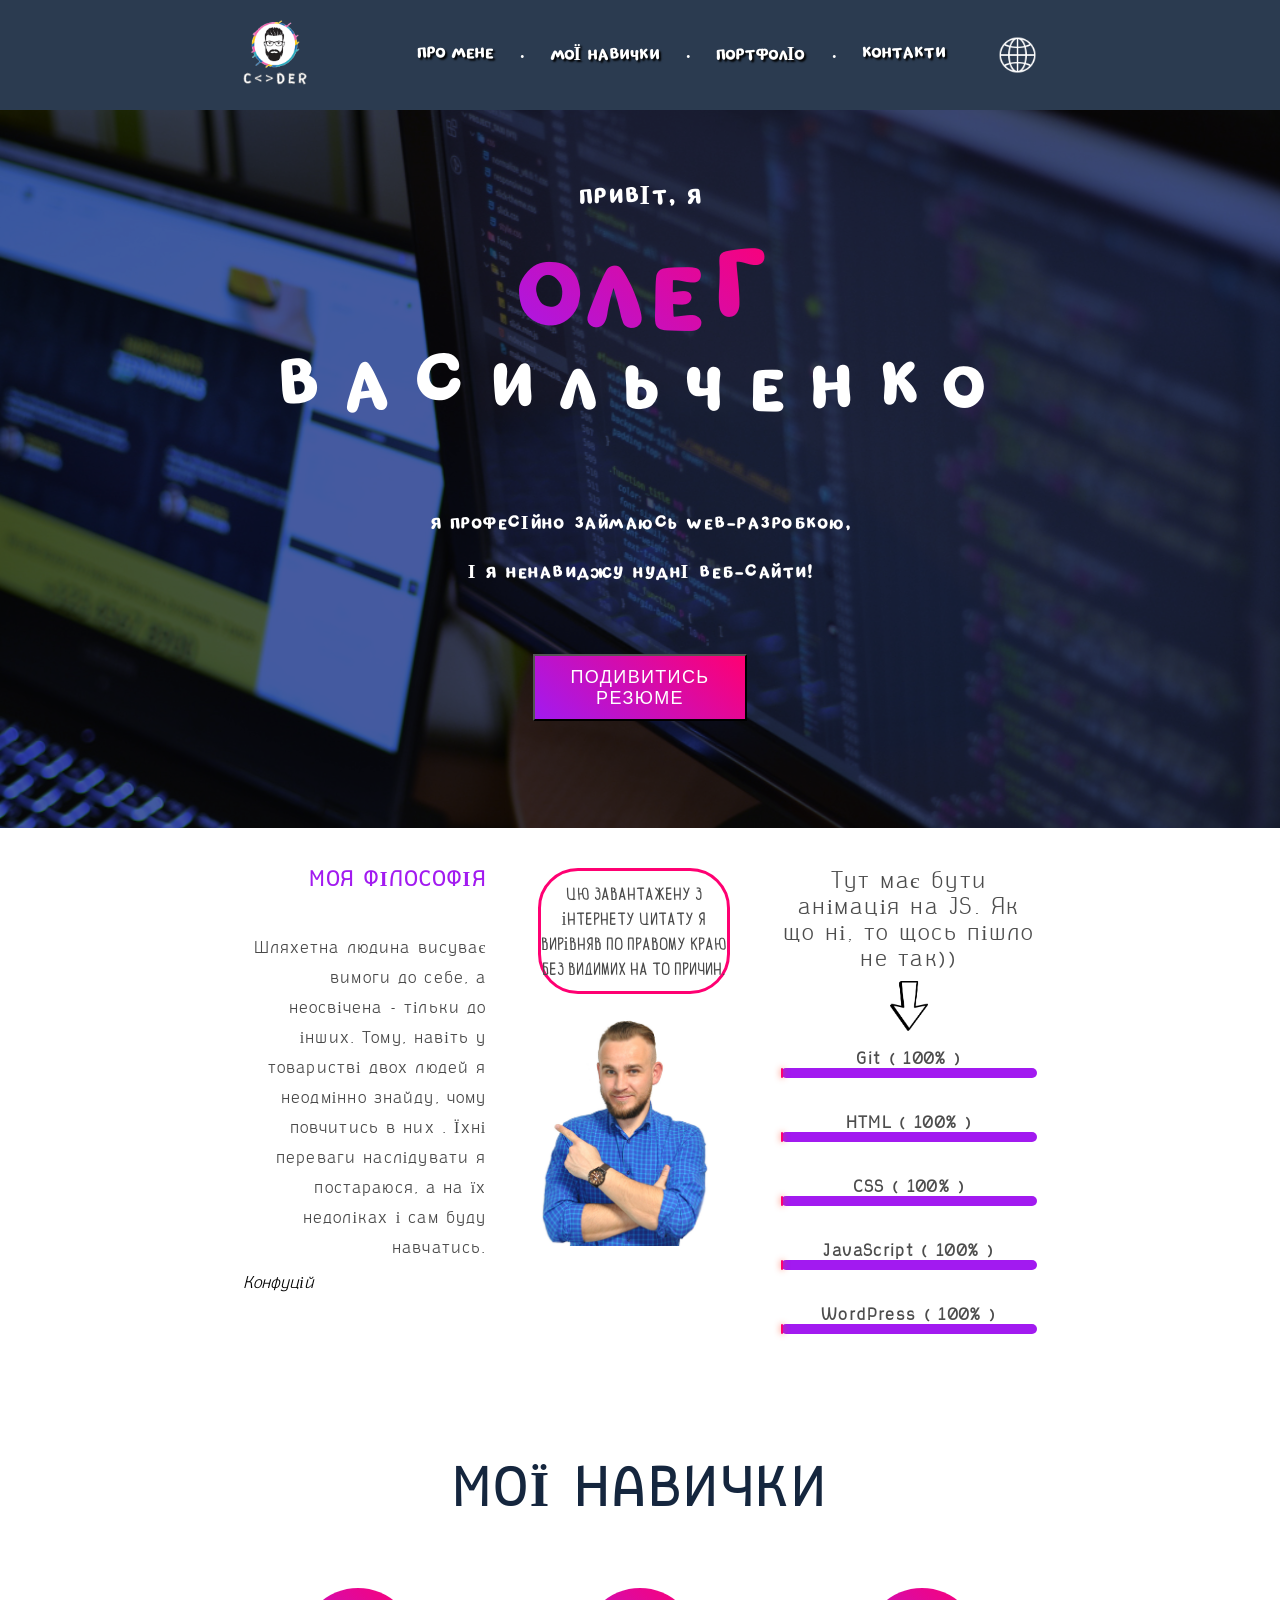
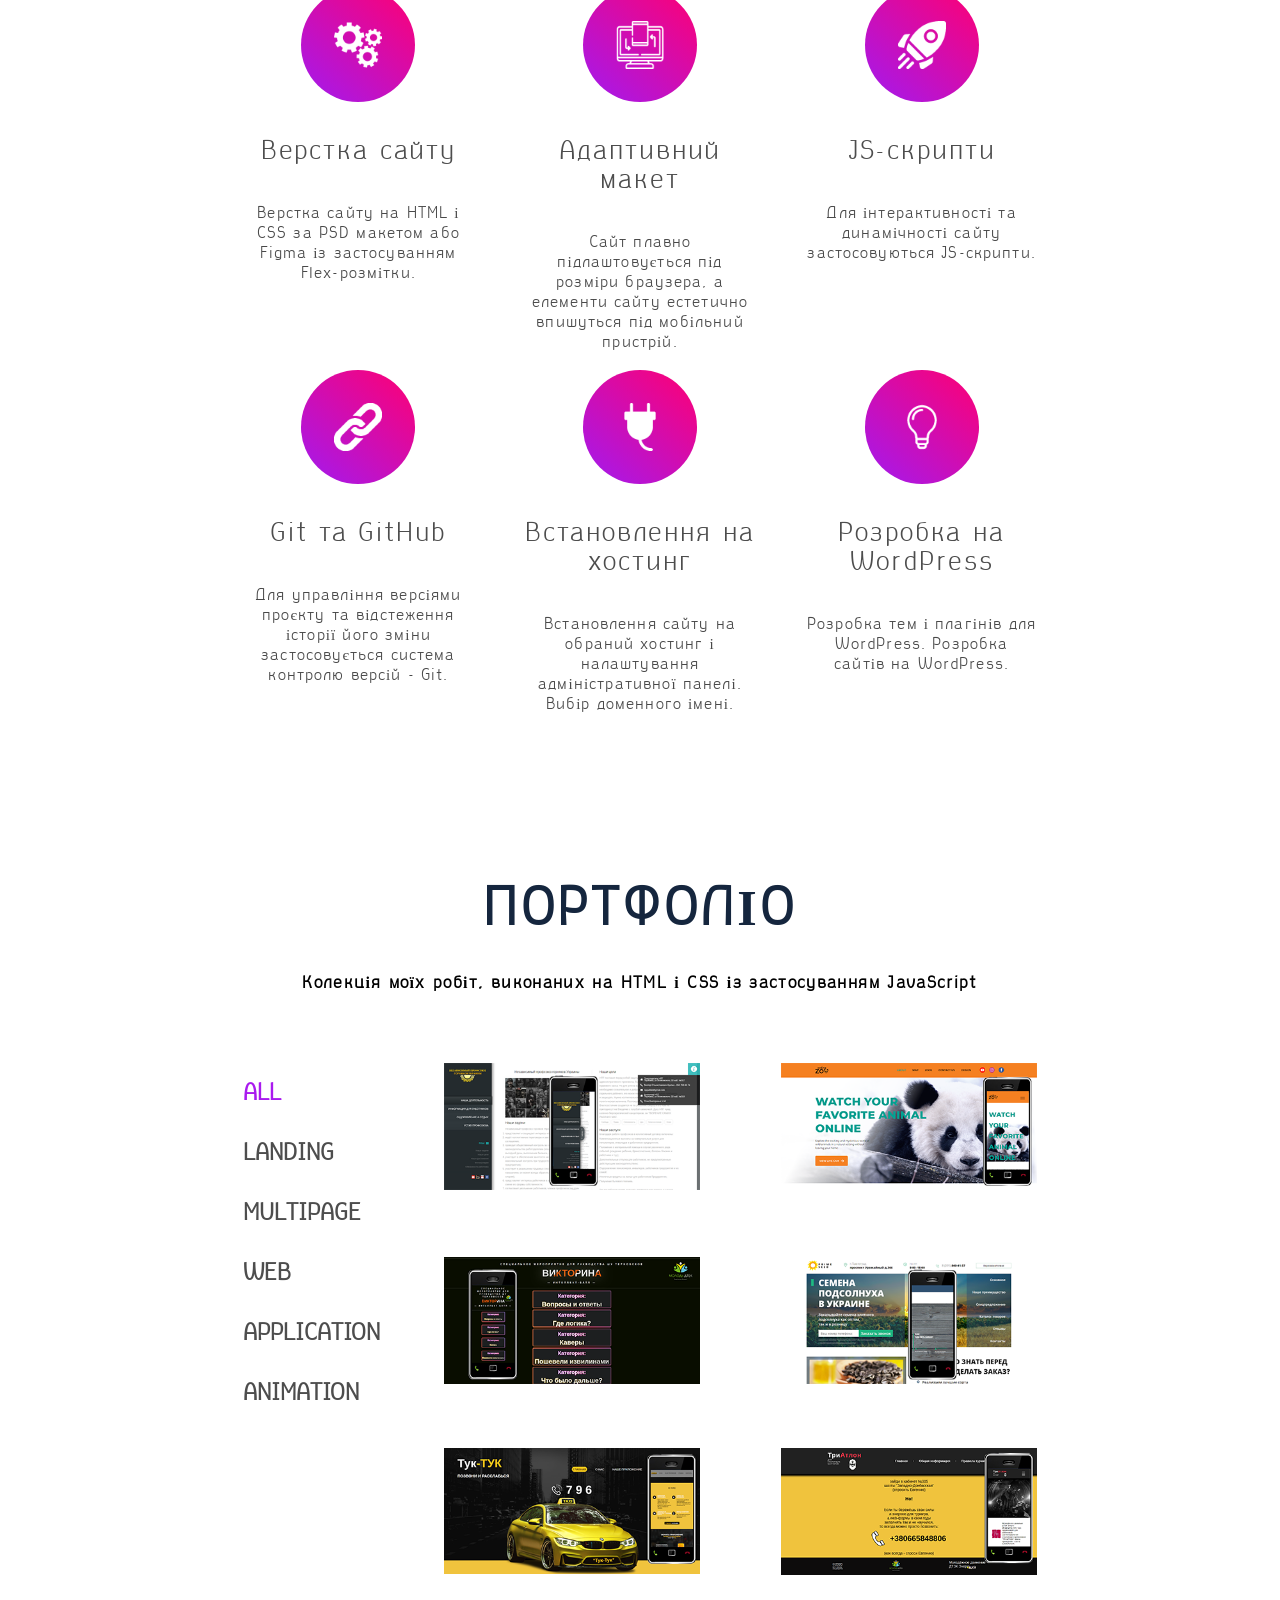
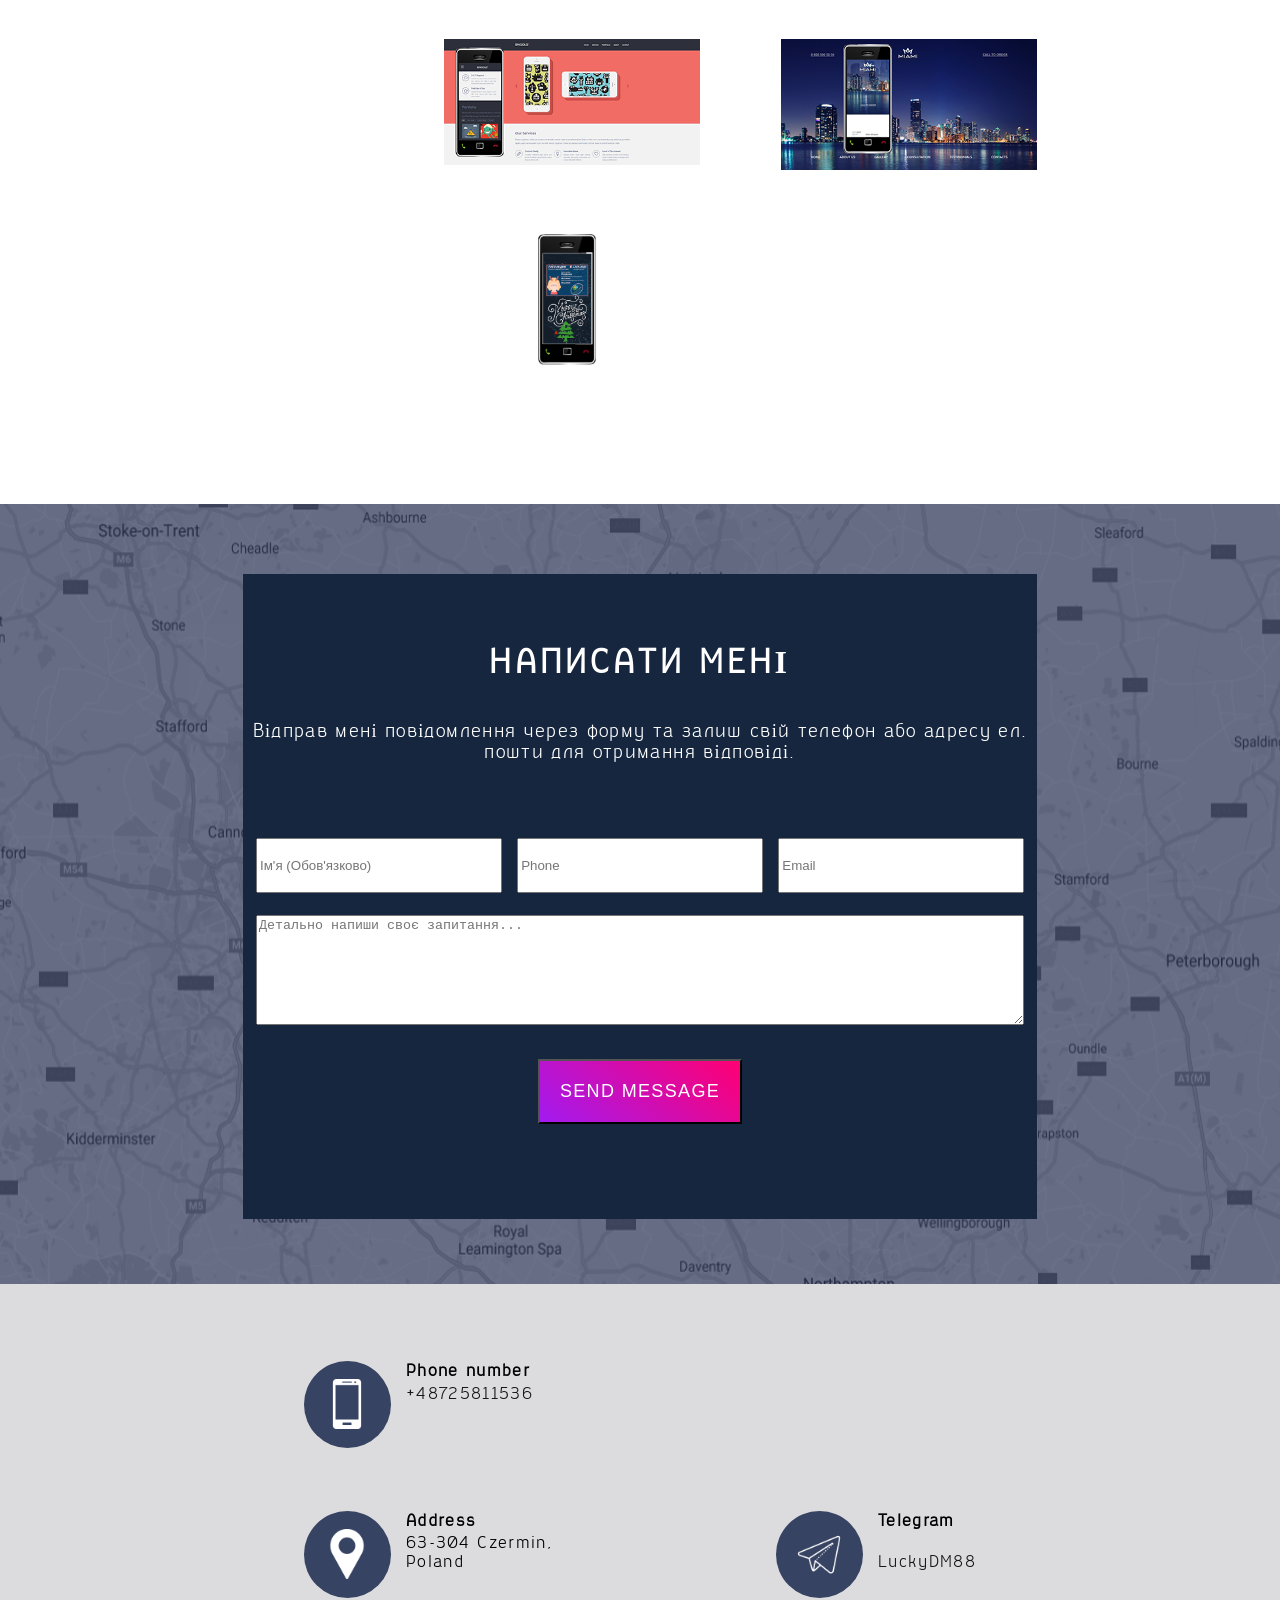
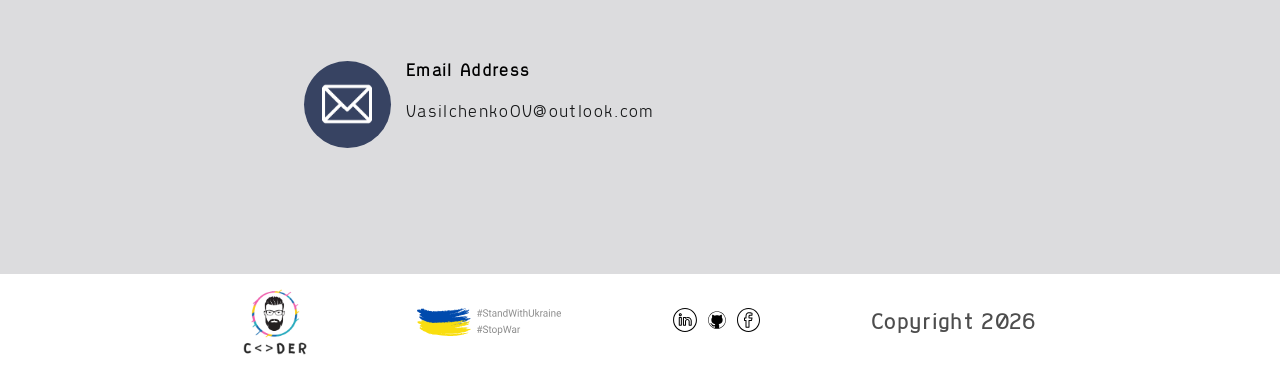
==== commit c9d44f2c: "fix: script langua menu" ====
--- a/index.html
+++ b/index.html
@@ -585,11 +585,11 @@
     </main>
 
     <footer>
-        <div class="wrap main_flex flex__jcontent_between flex__align-items_center">
-            <div class="logo-foot">
+        <div class="wrap main_flex .flex__align-content_space-around flex__jcontent_between flex__align-items_center">
+            <div class="logo-foot main_flex">
                 <img src="assets/Logo_black.png" alt="">
             </div>
-            <img src="/assets/solidarity-Ukraine.svg" alt="">
+            <img src="assets/solidarity-Ukraine.svg" alt="">
             <div class="social">
                 <a href="https://www.linkedin.com/in/олег-васильченко-297b36181" target="_blank"><img src="assets/soc_LinkId.svg" alt=""></a>
                 <a href="https://github.com/kamelot88" target="_blank"><img src="assets/soc_GitHub.svg" alt=""></a>
@@ -606,8 +606,8 @@
 			<path d="M50,1 a49,49 0 0,1 0,98 a49,49 0 0,1 0,-98"/>
 		</svg>
 	</div>
-    <script src="https://ajax.googleapis.com/ajax/libs/jquery/3.5.1/jquery.min.js"></script>
-    <script src="control.js"></script>
+    <!-- <script src="https://ajax.googleapis.com/ajax/libs/jquery/3.5.1/jquery.min.js"></script> -->
+    <script defer src="control.js"></script>
 
 </body>
 </html>
--- a/style/animation.css
+++ b/style/animation.css
@@ -16,6 +16,15 @@
     opacity: 0;
     transition: all ease .6s;
 }
+.fade {
+    animation-name: fade;
+    animation-duration: 1.5s;
+}
+@keyframes 
+    fade {
+        from{opacity: 0.1;}
+        to{opacity: 1;}
+    }
 .line-rotate-agin {
     transform: rotate(-45deg);
     position: absolute;
@@ -53,3 +62,47 @@
         opacity: 1;
     }
 }
+
+
+.flag-active {
+    display: flex;
+    align-items: center;
+    justify-content: center;
+    position: relative;
+    margin: 30px auto;
+    box-shadow: inset 0 0 0 2px #1B5E20; 
+}
+.flag-active::before,
+.flag-active::after {
+    position: absolute;
+    top: 0;
+    bottom: 0;
+    left: 0;
+    right: 0;
+    content: '';
+    z-index: -1;
+    margin: -5%;
+    box-shadow: inset 0 0 0 6px #EF6C00;
+    animation: anim-flag 8s linear infinite;
+}
+.flag-active::before {
+    animation-delay: -4s;
+}
+.flag-active:hover::after,
+.flag-active:hover::before {
+    background-color: #EF6C00;
+}
+@keyframes anim-flag {
+    0%, 100% {
+        clip: rect(0px, 220px, 6px, 0px);
+    }
+    25% {
+        clip: rect(0px, 6px, 220px, 0px);
+    }
+    50% {
+        clip: rect(218px, 220px, 220px, 0px);
+    }
+    75% {
+        clip: rect(0px, 220px, 220px, 218px);
+    }
+}
--- a/style/style.css
+++ b/style/style.css
@@ -37,7 +37,7 @@
     background-color: rgba(21, 38, 62, 0.9);
 }
 .lang-menu {
-    width: 2vw;
+    width: 3vw;
     cursor: pointer;
 }
 .nav-lang-menu img {
@@ -59,9 +59,6 @@
     -o-transform: scale(1.2,1.2);
     -ms-transform: scale(1.2,1.2);
     transform: scale(1.2,1.2);
-}
-.nav-lang-menu {
-    display: none;
 }
 .top-header .main-menu {
     width: 100%;
@@ -1430,11 +1427,25 @@
     #experience {
         padding: 70px 0 30px 0;
     }
+    footer > .wrap {
+        height: 10vh;
+    }
+    footer > .wrap > img {
+        width: 30vw;
+        margin: 0 auto;
+    }
     .logo-foot > img {
         width: 12vw;
     }
+    .logo-foot {
+        margin: 0 auto;
+    }
     .content-footer {
         font-size: 14px;
+        margin: 0 auto;
+    }
+    .social {
+        margin: 0 auto;
     }
     .social img {
         width: 6vw;
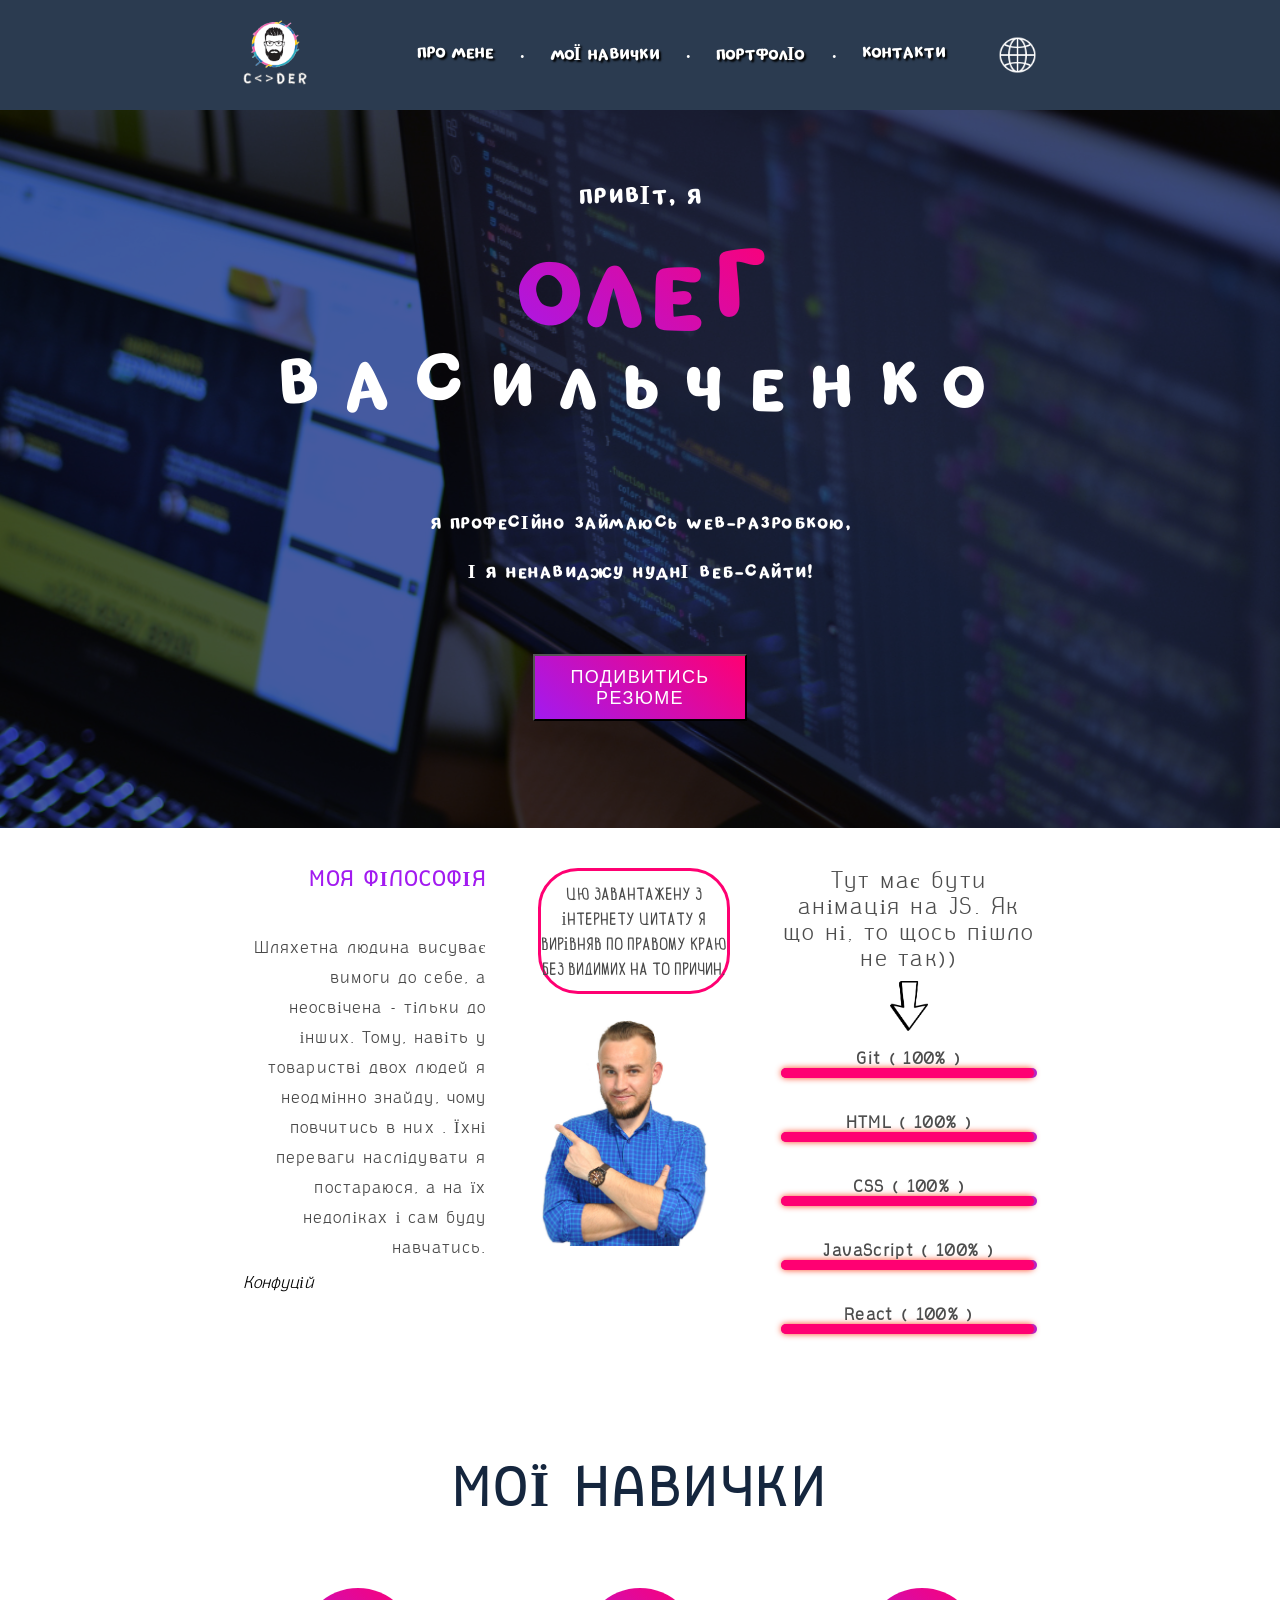
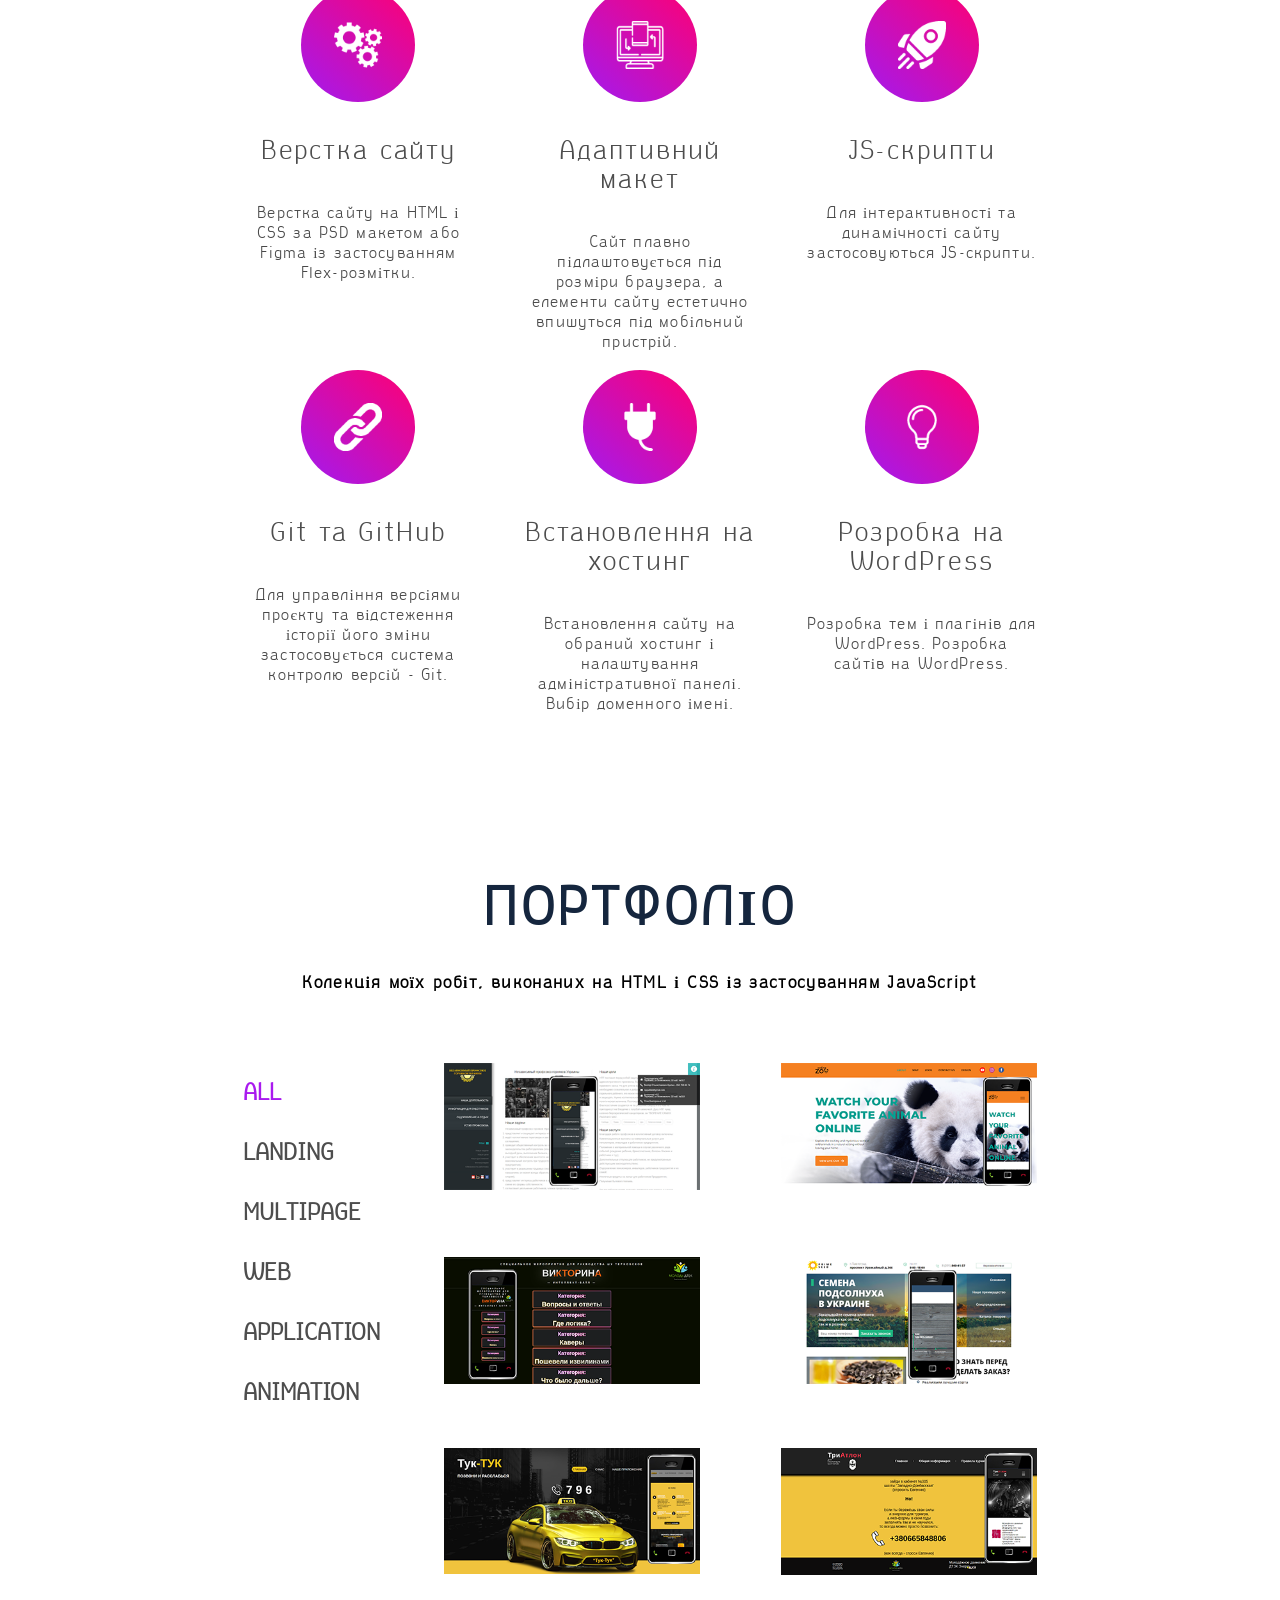
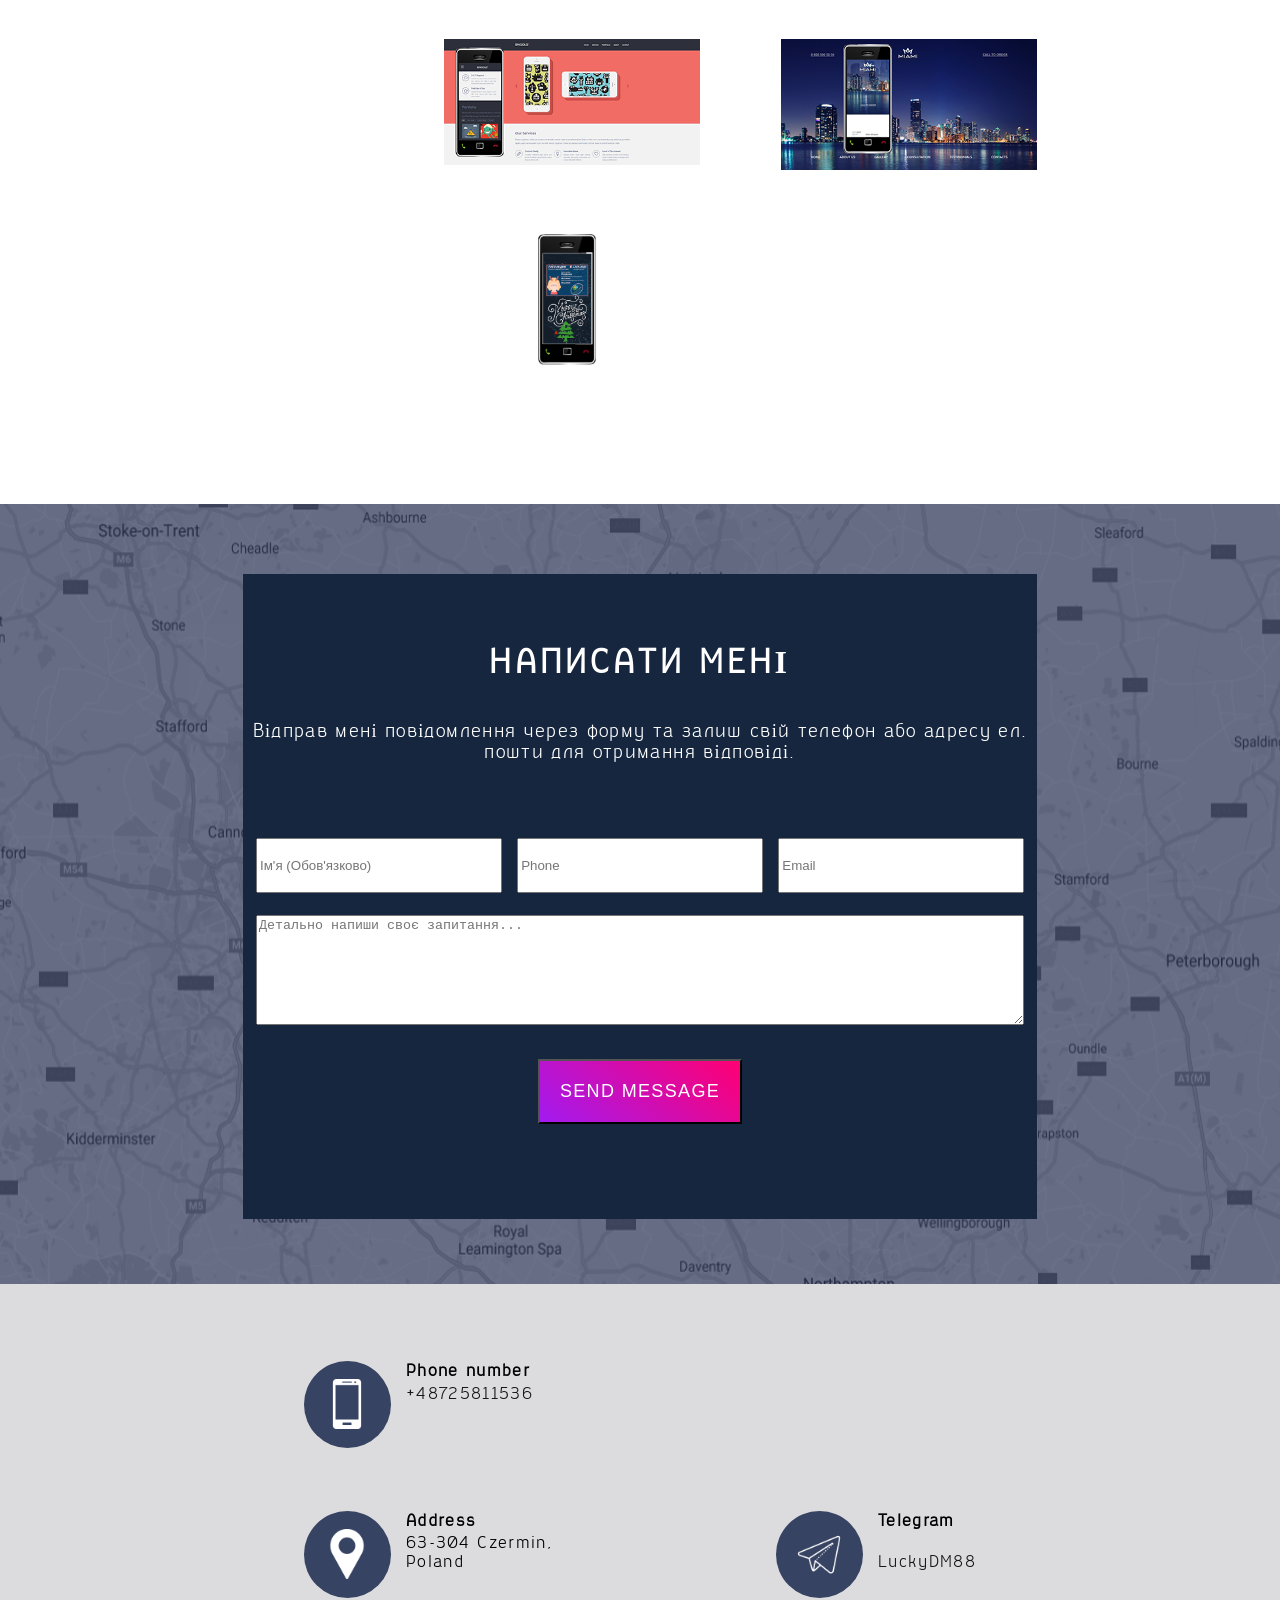
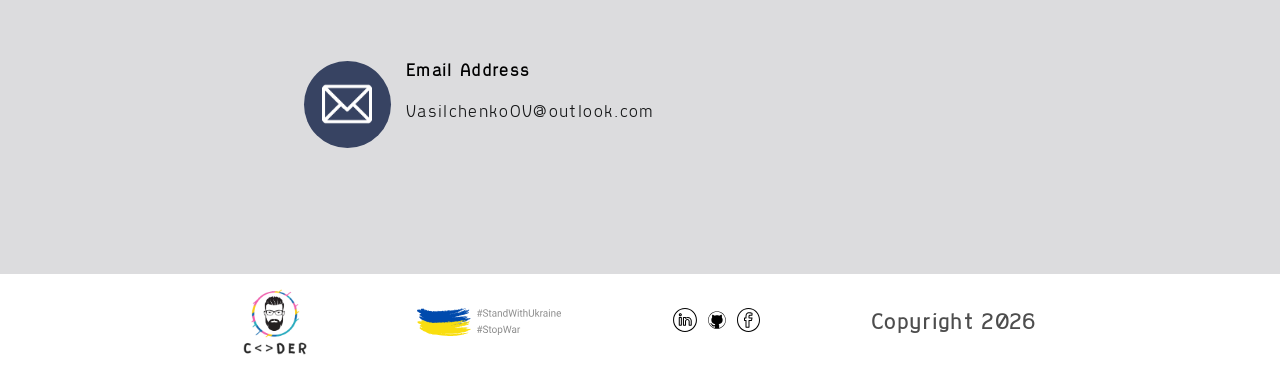
==== commit 42761c63: "fix: script animal abaut" ====
--- a/index.html
+++ b/index.html
@@ -149,7 +149,7 @@
                     </div>
                     <div class="right-block">
                         <div class="skill">
-                            <div class="title-skill">Git ( <span>100</span> )</div>
+                            <div class="title-skill">Git ( <span>100</span>% )</div>
                             <div class="skill-wrap">
                                 <div class="skill-rise"></div>
                             </div>
@@ -173,7 +173,7 @@
                             </div>
                         </div>
                         <div class="skill">
-                            <div class="title-skill">WordPress ( <span>100</span>% )</div>
+                            <div class="title-skill">React ( <span>100</span>% )</div>
                             <div class="skill-wrap">
                                 <div class="skill-rise"></div>
                             </div>
--- a/style/style.css
+++ b/style/style.css
@@ -42,6 +42,9 @@
 }
 .nav-lang-menu img {
     width: 2vw;
+}
+.flag {
+    display: none;
 }
 .nav-lang-menu {
     position: absolute;
@@ -1321,7 +1324,9 @@
     .lang-menu {
         display: none;
     }
-    
+    .flag {
+        display: block;
+    }
     .title-second-header {
         letter-spacing: 9px;
         font-size: 10vw;
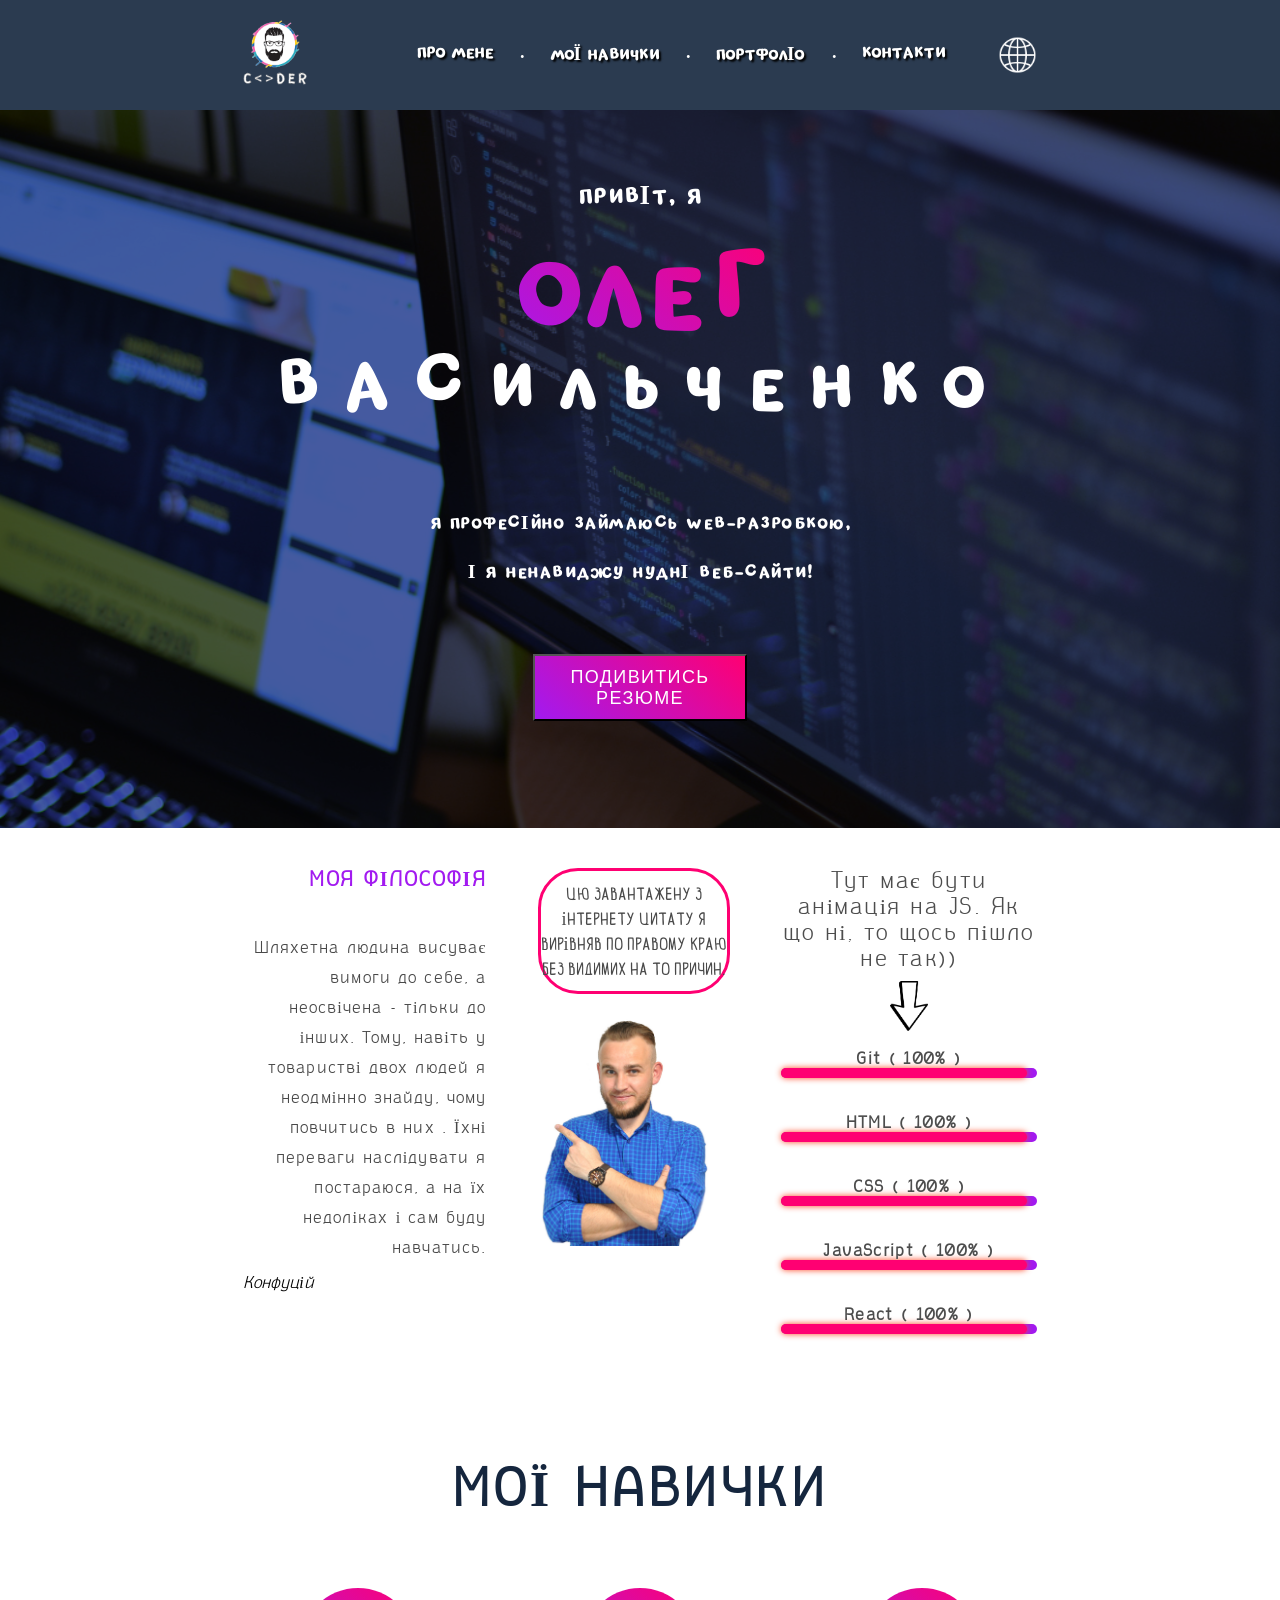
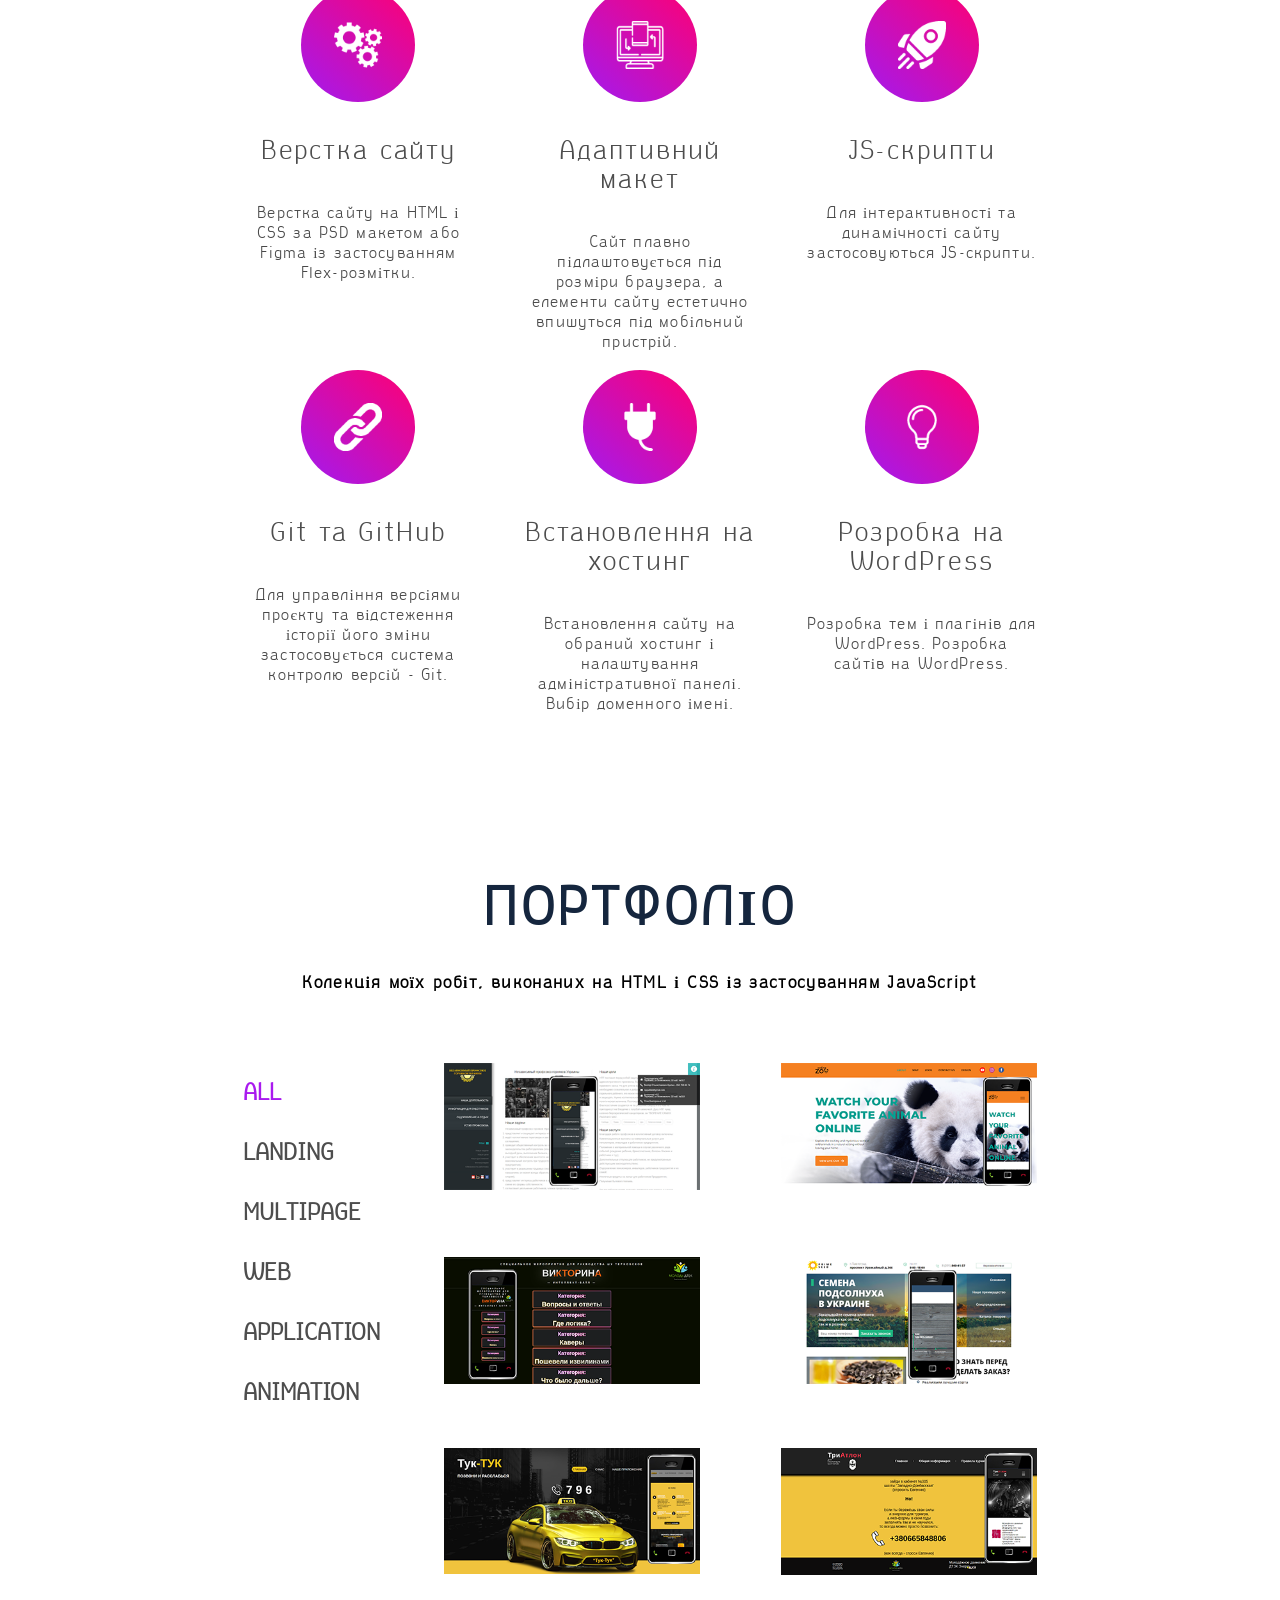
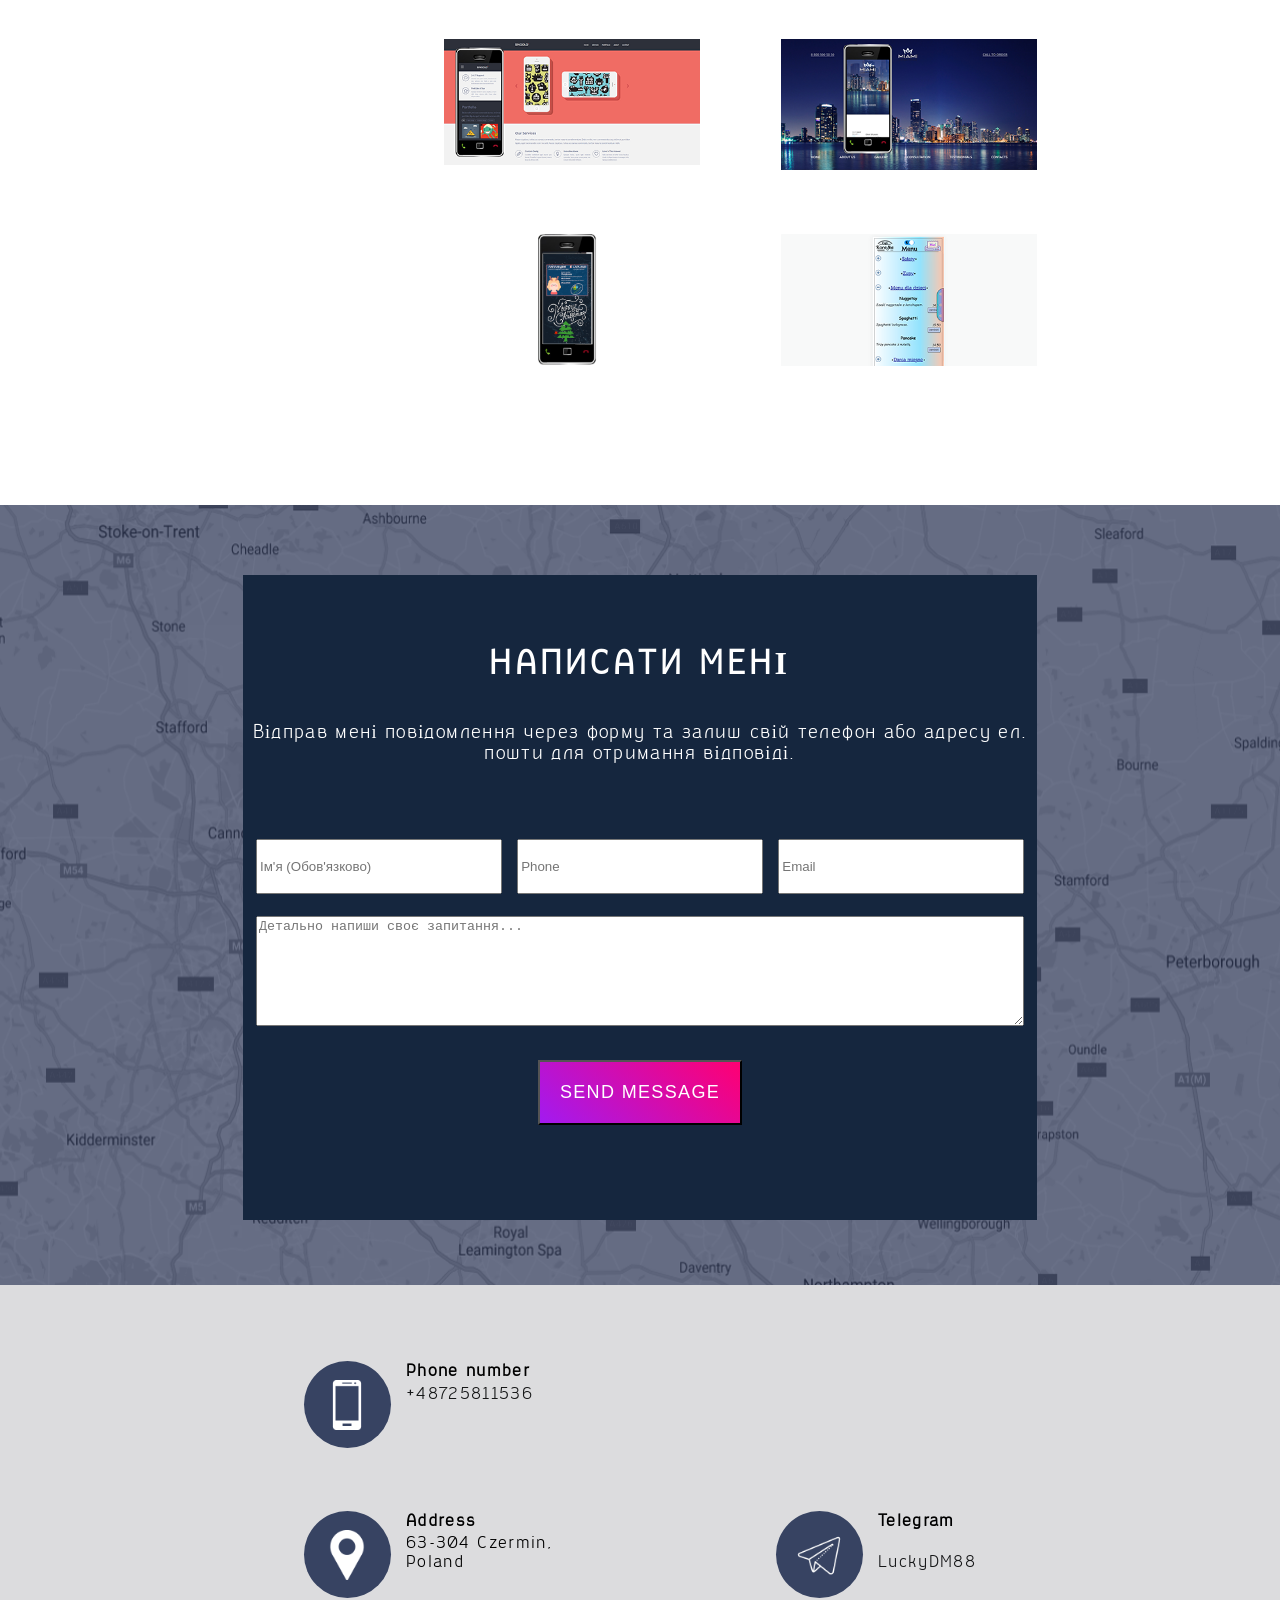
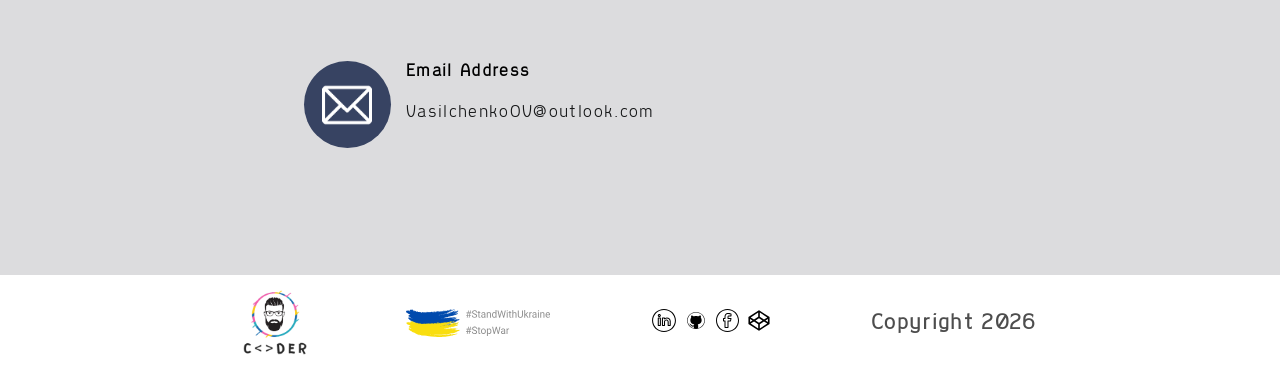
==== commit 695d7f61: "add new photo" ====
--- a/index.html
+++ b/index.html
@@ -25,6 +25,10 @@
                         <div class="burger-line"></div>
                     </div>
                     <a href="#Home"><img src="assets/Logo_head.png" alt=""></a>
+                    <!-- <div class="color-fon main_flex flex__jcontent_between">
+                        <svg class="MuiSvgIcon-root-1708 jss1676 jss1677" focusable="false" viewBox="0 0 24 24" aria-hidden="true"><path d="M8.972 6.661c0 6.044 4.806 10.965 10.804 11.15A9.749 9.749 0 0111.761 22C6.371 22 2 17.63 2 12.239c0-4.683 3.298-8.596 7.698-9.542a11.125 11.125 0 00-.726 3.964zm5.331-2.407L15.536 2l1.232 2.254 2.254 1.232-2.254 1.233-1.232 2.253-1.233-2.253-2.253-1.233 2.253-1.232zm4.754 6.725l.986-1.803.986 1.803 1.803.986-1.803.986-.986 1.803-.986-1.803-1.803-.986 1.803-.986z" id="a"></path></svg>
+                        <svg class="MuiSvgIcon-root-1945 jss1913" focusable="false" viewBox="0 0 24 24" aria-hidden="true"><path d="M12 19a1 1 0 011 1v2a1 1 0 11-2 0v-2a1 1 0 011-1zm-6.364-2.05a.999.999 0 111.414 1.414l-1.414 1.414a.997.997 0 01-1.414 0 .999.999 0 010-1.414zm11.314 0a.999.999 0 011.414 0l1.414 1.414a.999.999 0 11-1.414 1.414l-1.414-1.414a.999.999 0 010-1.414zM12 6c3.309 0 6 2.691 6 6s-2.691 6-6 6-6-2.691-6-6 2.691-6 6-6zm10 5a1 1 0 110 2h-2a1 1 0 110-2zM4 11a1 1 0 110 2H2a1 1 0 110-2zm14.364-6.779a1 1 0 011.414 1.414L18.364 7.05a.997.997 0 01-1.414 0 .999.999 0 010-1.414zm-14.142 0a1 1 0 011.414 0L7.05 5.636A.999.999 0 115.636 7.05L4.222 5.635a.999.999 0 010-1.414zM12 1a1 1 0 011 1v2a1 1 0 11-2 0V2a1 1 0 011-1z" id="a"></path></svg>
+                    </div> -->
                     <nav class="main-menu">
                         <ul class="main_flex flex__jcontent_between flex__align-content_center flex__align-items_center">
                             <li>
@@ -420,6 +424,9 @@
                         </a>
                         <a href="https://kamelot88.github.io/Lapland-Passport/" target="blank" class="animation">
                             <img src="assets/lapland.png" alt="">
+                        </a>
+                        <a href="https://kamelot88.github.io/karafka-menu/" target="blank" class="web-aplikation">
+                            <img src="assets/krafka-menu.png" alt="">
                         </a>  
                     </div>
                 </div>
@@ -594,6 +601,7 @@
                 <a href="https://www.linkedin.com/in/олег-васильченко-297b36181" target="_blank"><img src="assets/soc_LinkId.svg" alt=""></a>
                 <a href="https://github.com/kamelot88" target="_blank"><img src="assets/soc_GitHub.svg" alt=""></a>
                 <a href="https://www.facebook.com/oleg.vasilchenko.94" target="_blank"><img src="assets/soc_FaceBook.svg" alt=""></a>
+                <a href="https://codepen.io/your-work" target="_blank"><img src="assets/soc-codepen.svg" alt=""></a>
             </div>
             <div class="content-footer">Copyright <span></span></div>
         </div>
--- a/style/style.css
+++ b/style/style.css
@@ -39,6 +39,12 @@
 .lang-menu {
     width: 3vw;
     cursor: pointer;
+}
+.color-fon {
+    width: 75px;
+}
+.color-fon > svg {
+    width: 25px;
 }
 .nav-lang-menu img {
     width: 2vw;
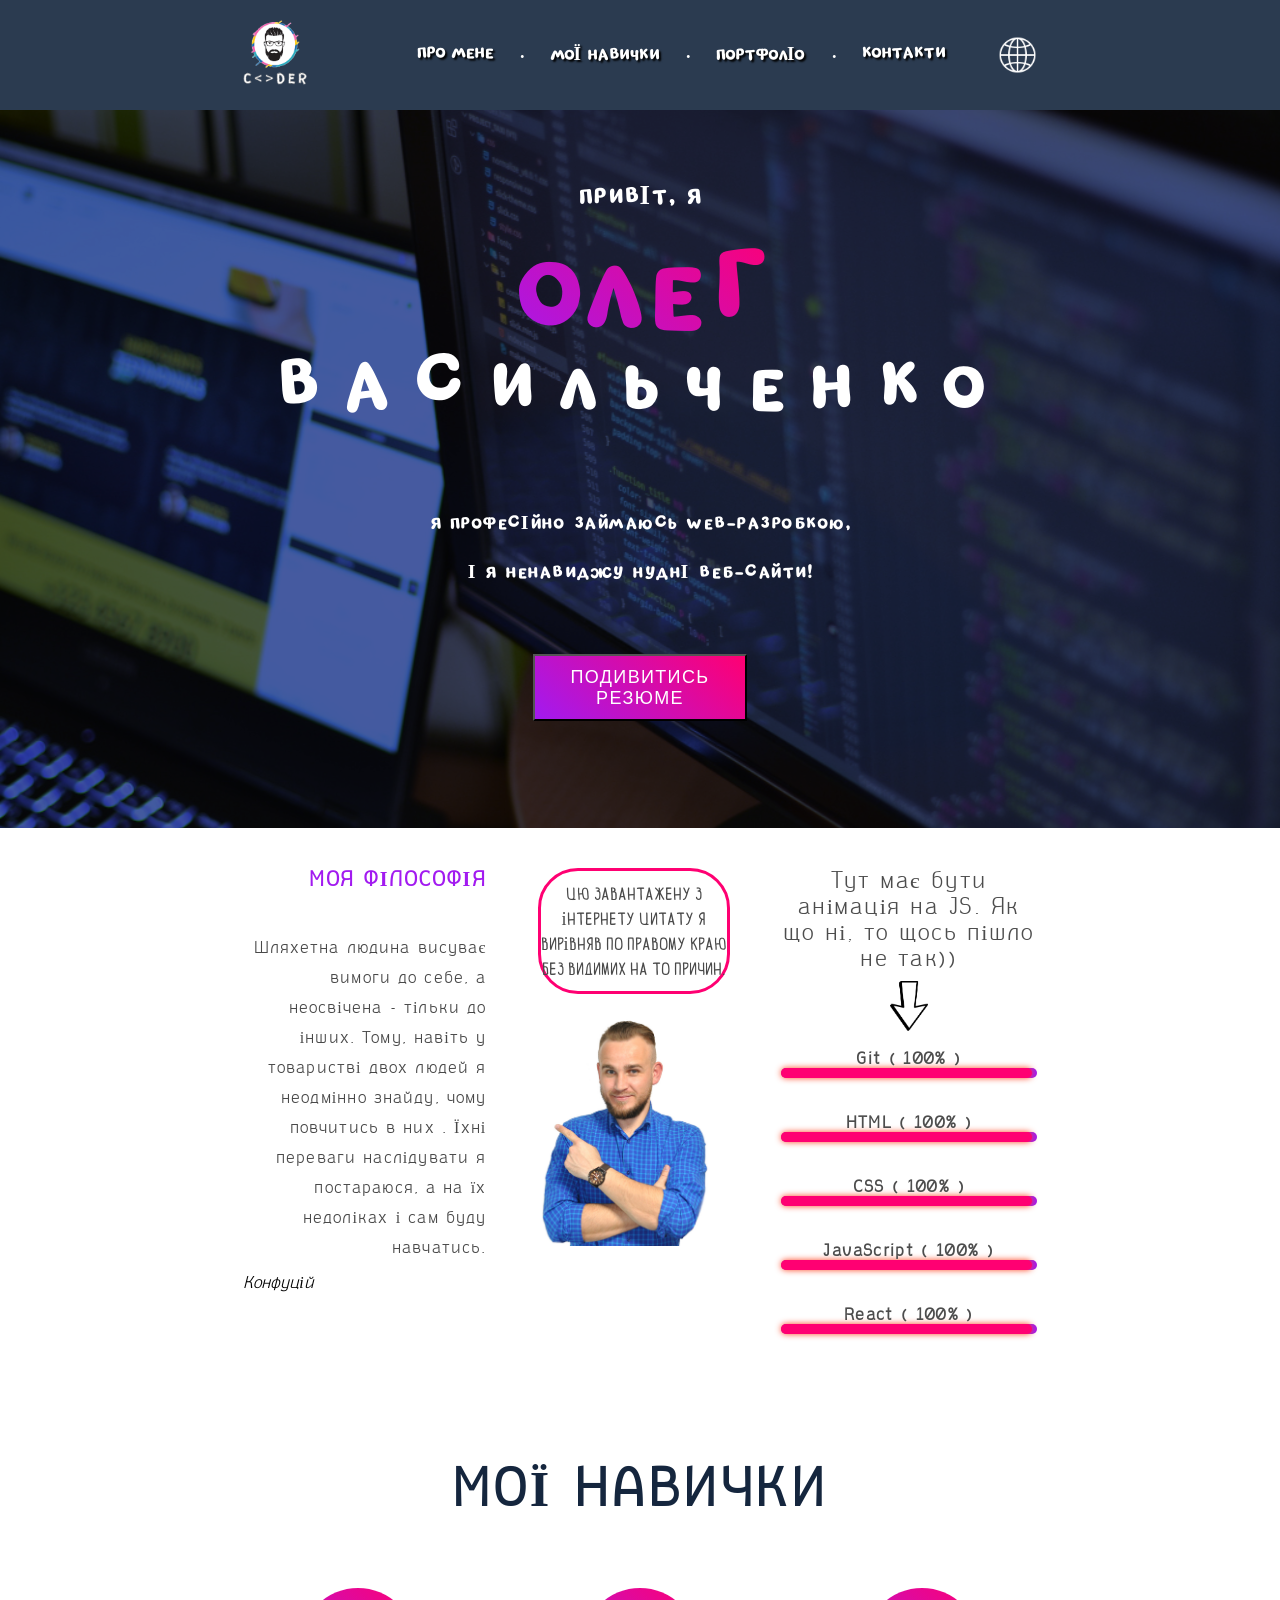
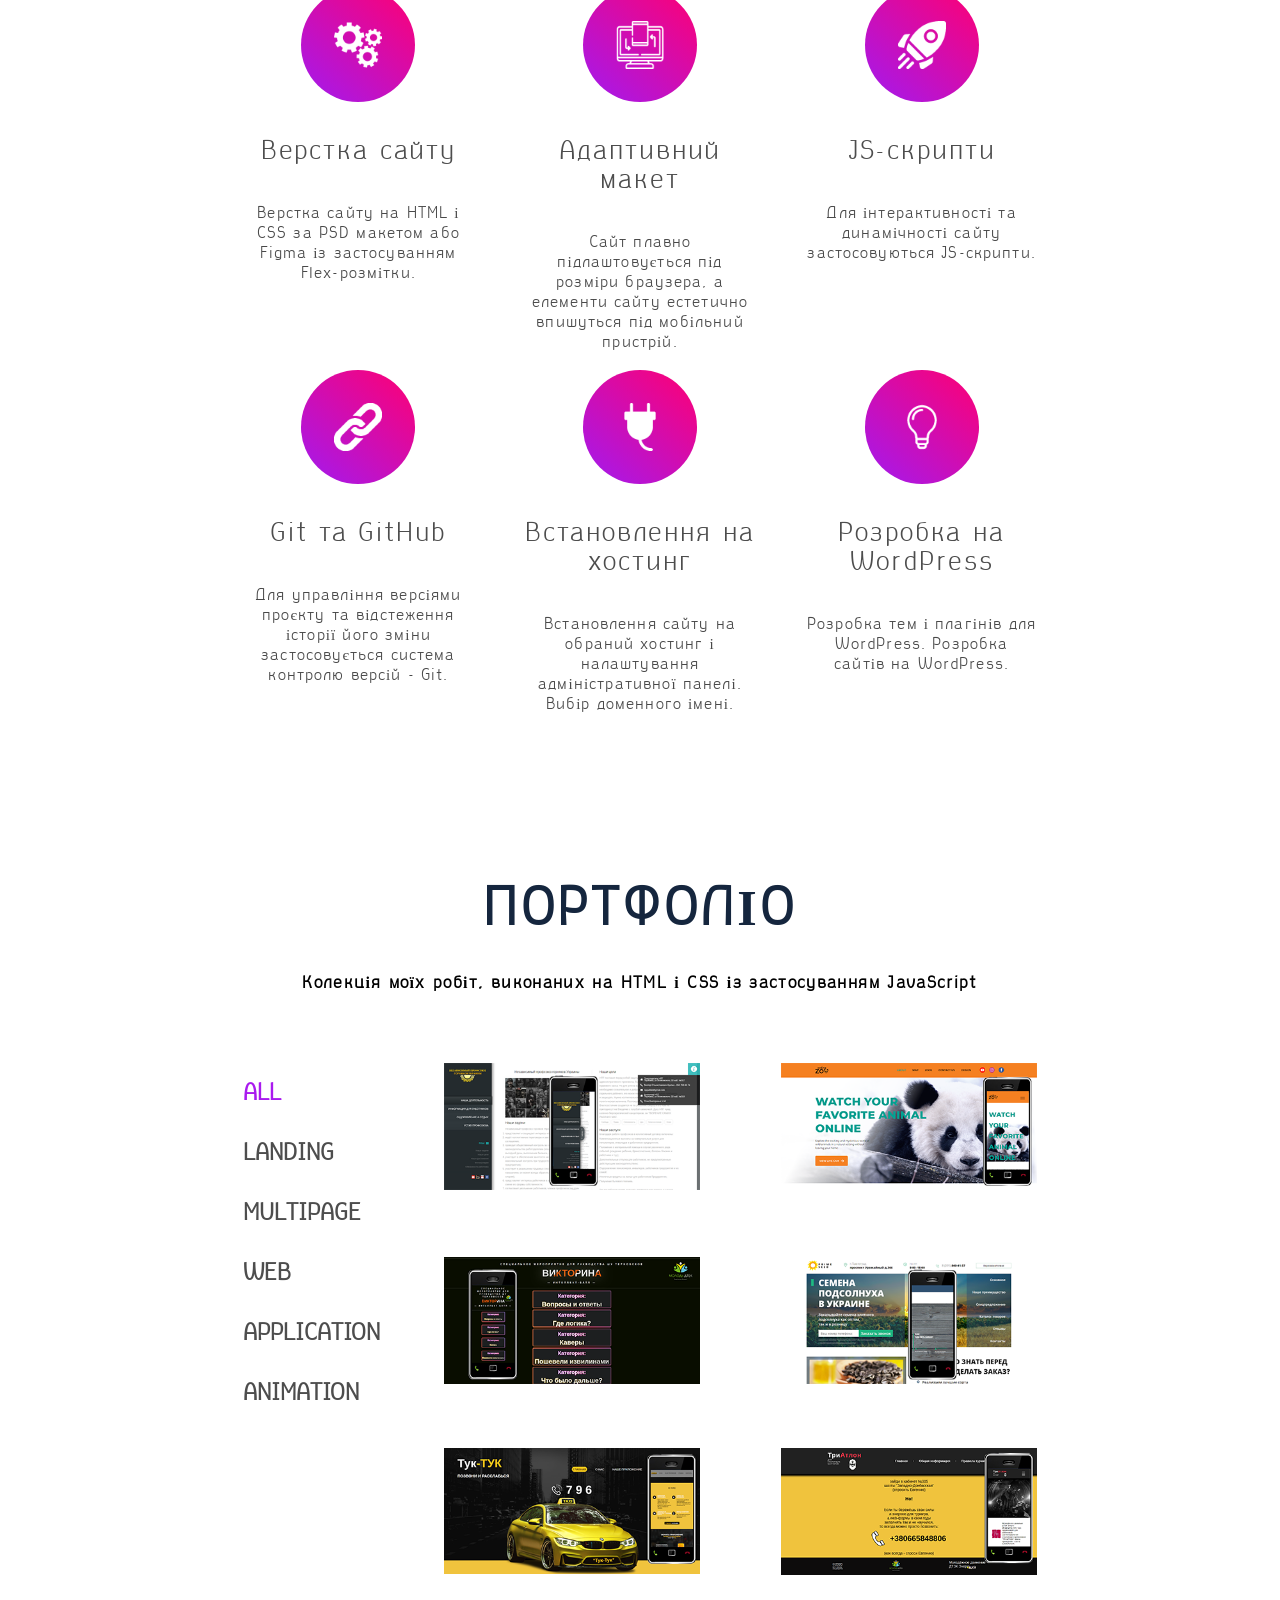
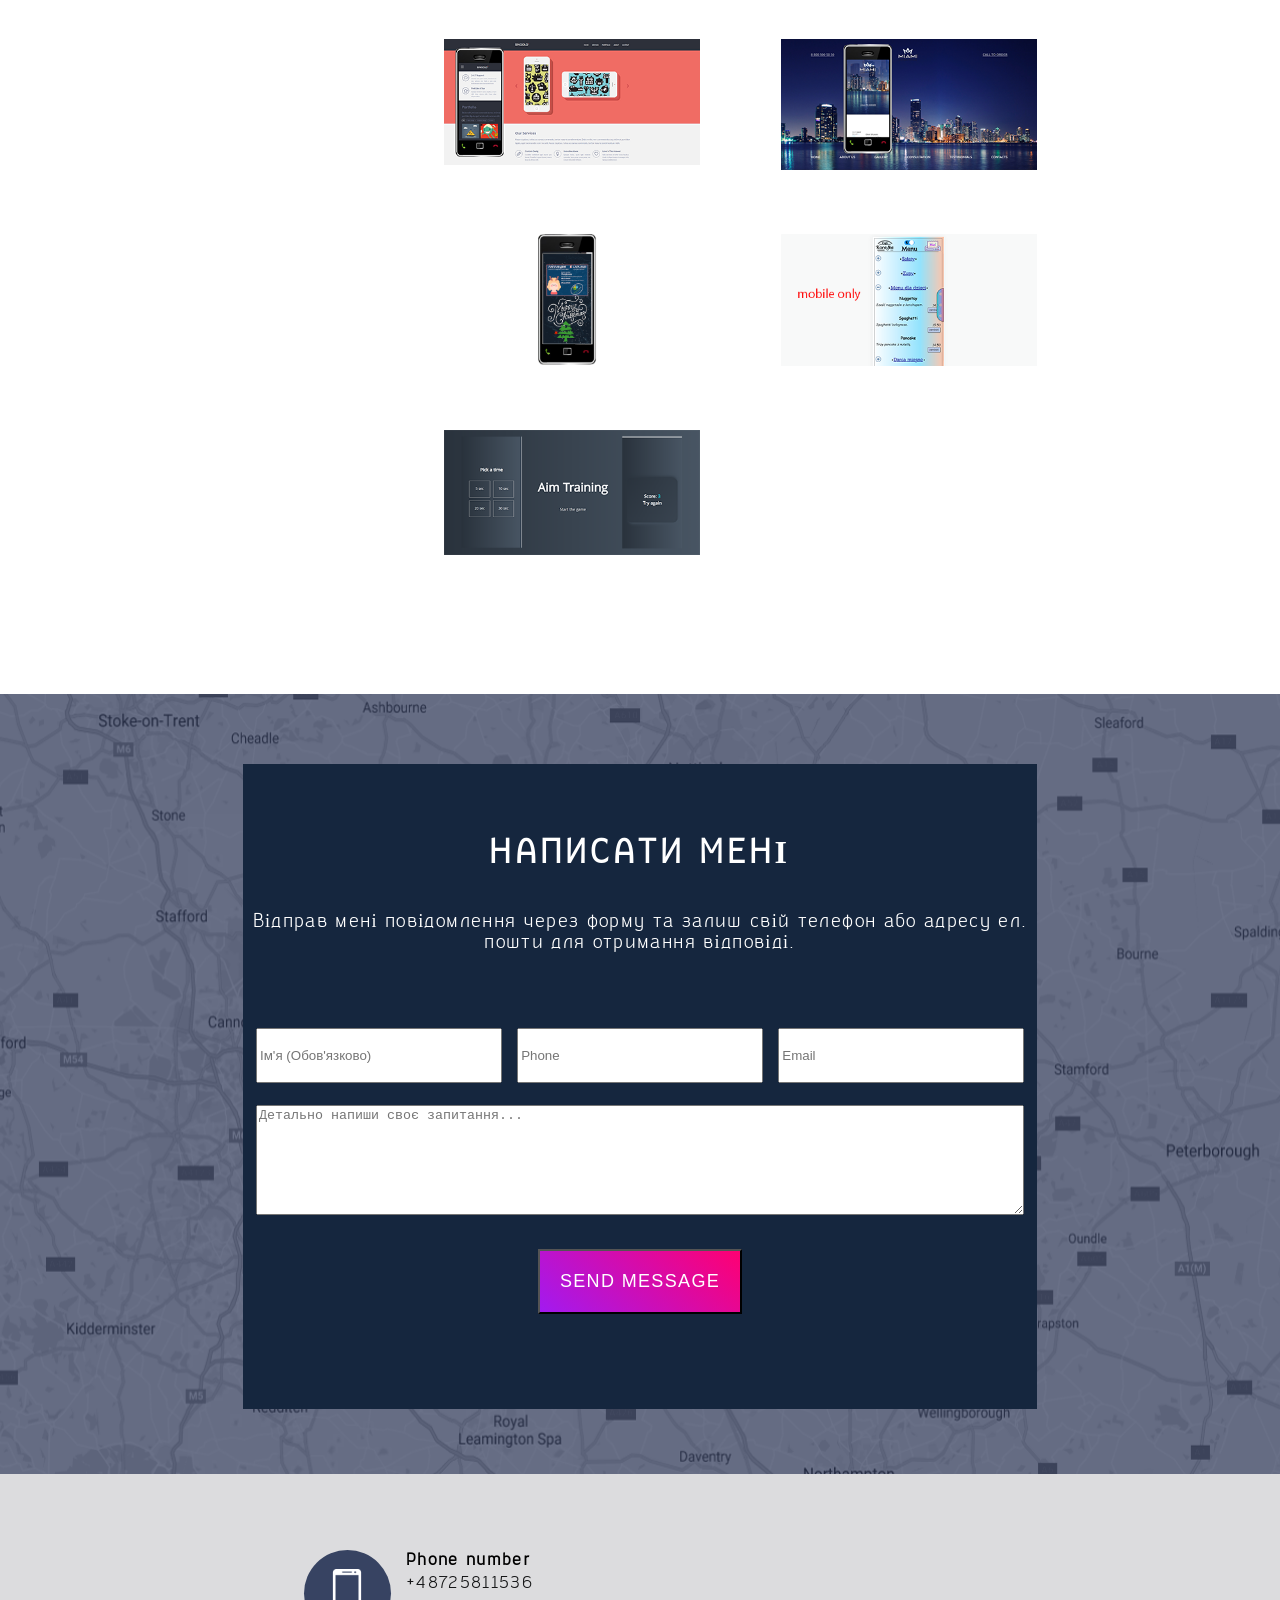
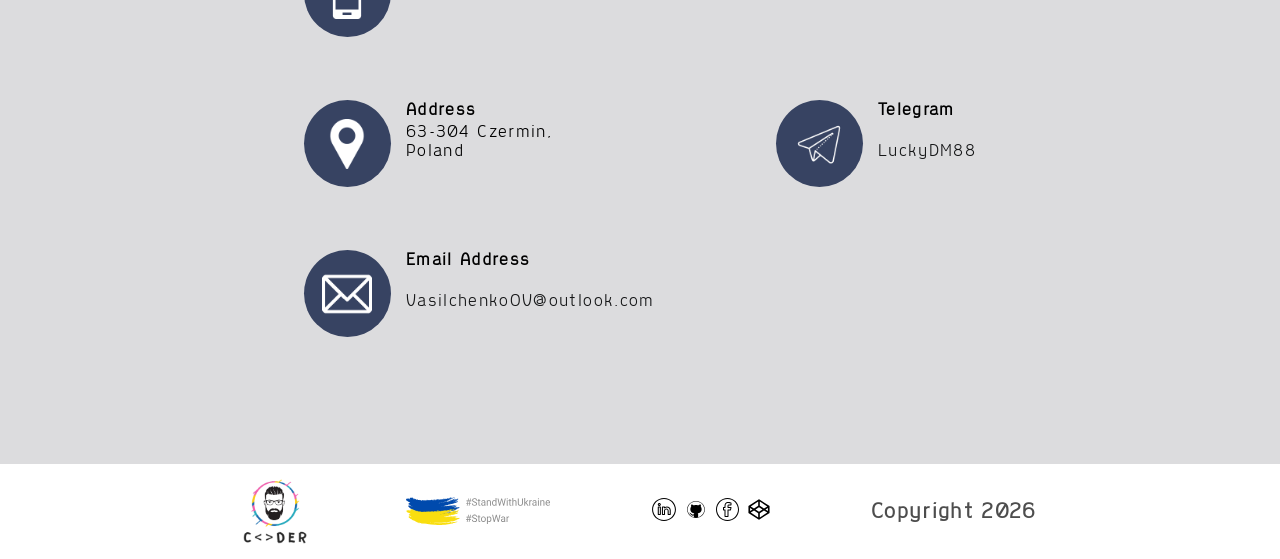
==== commit ec8244e9: "add project" ====
--- a/index.html
+++ b/index.html
@@ -427,6 +427,9 @@
                         </a>
                         <a href="https://kamelot88.github.io/karafka-menu/" target="blank" class="web-aplikation">
                             <img src="assets/krafka-menu.png" alt="">
+                        </a>
+                        <a href="https://kamelot88.github.io/AIM-Game/" target="blank" class="web-aplikation">
+                            <img src="assets/AIM_Game.png" alt="">
                         </a>  
                     </div>
                 </div>
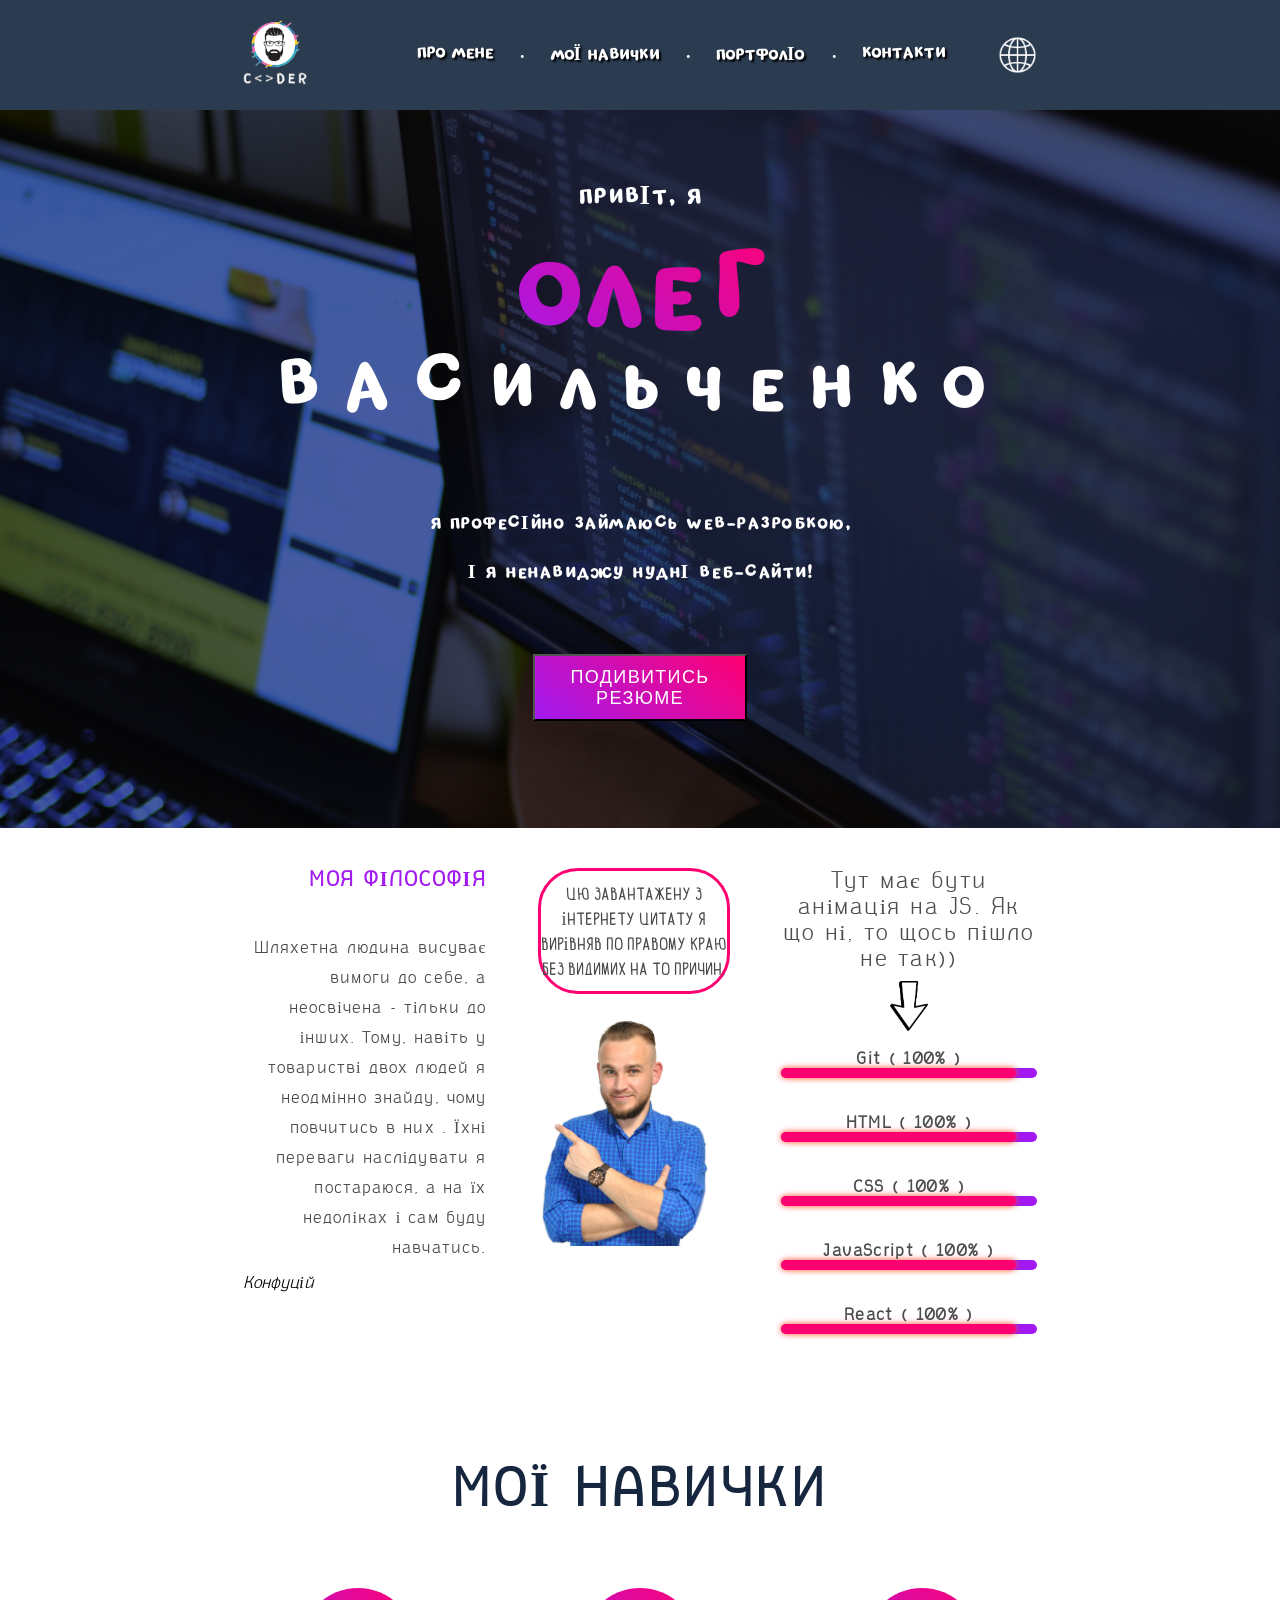
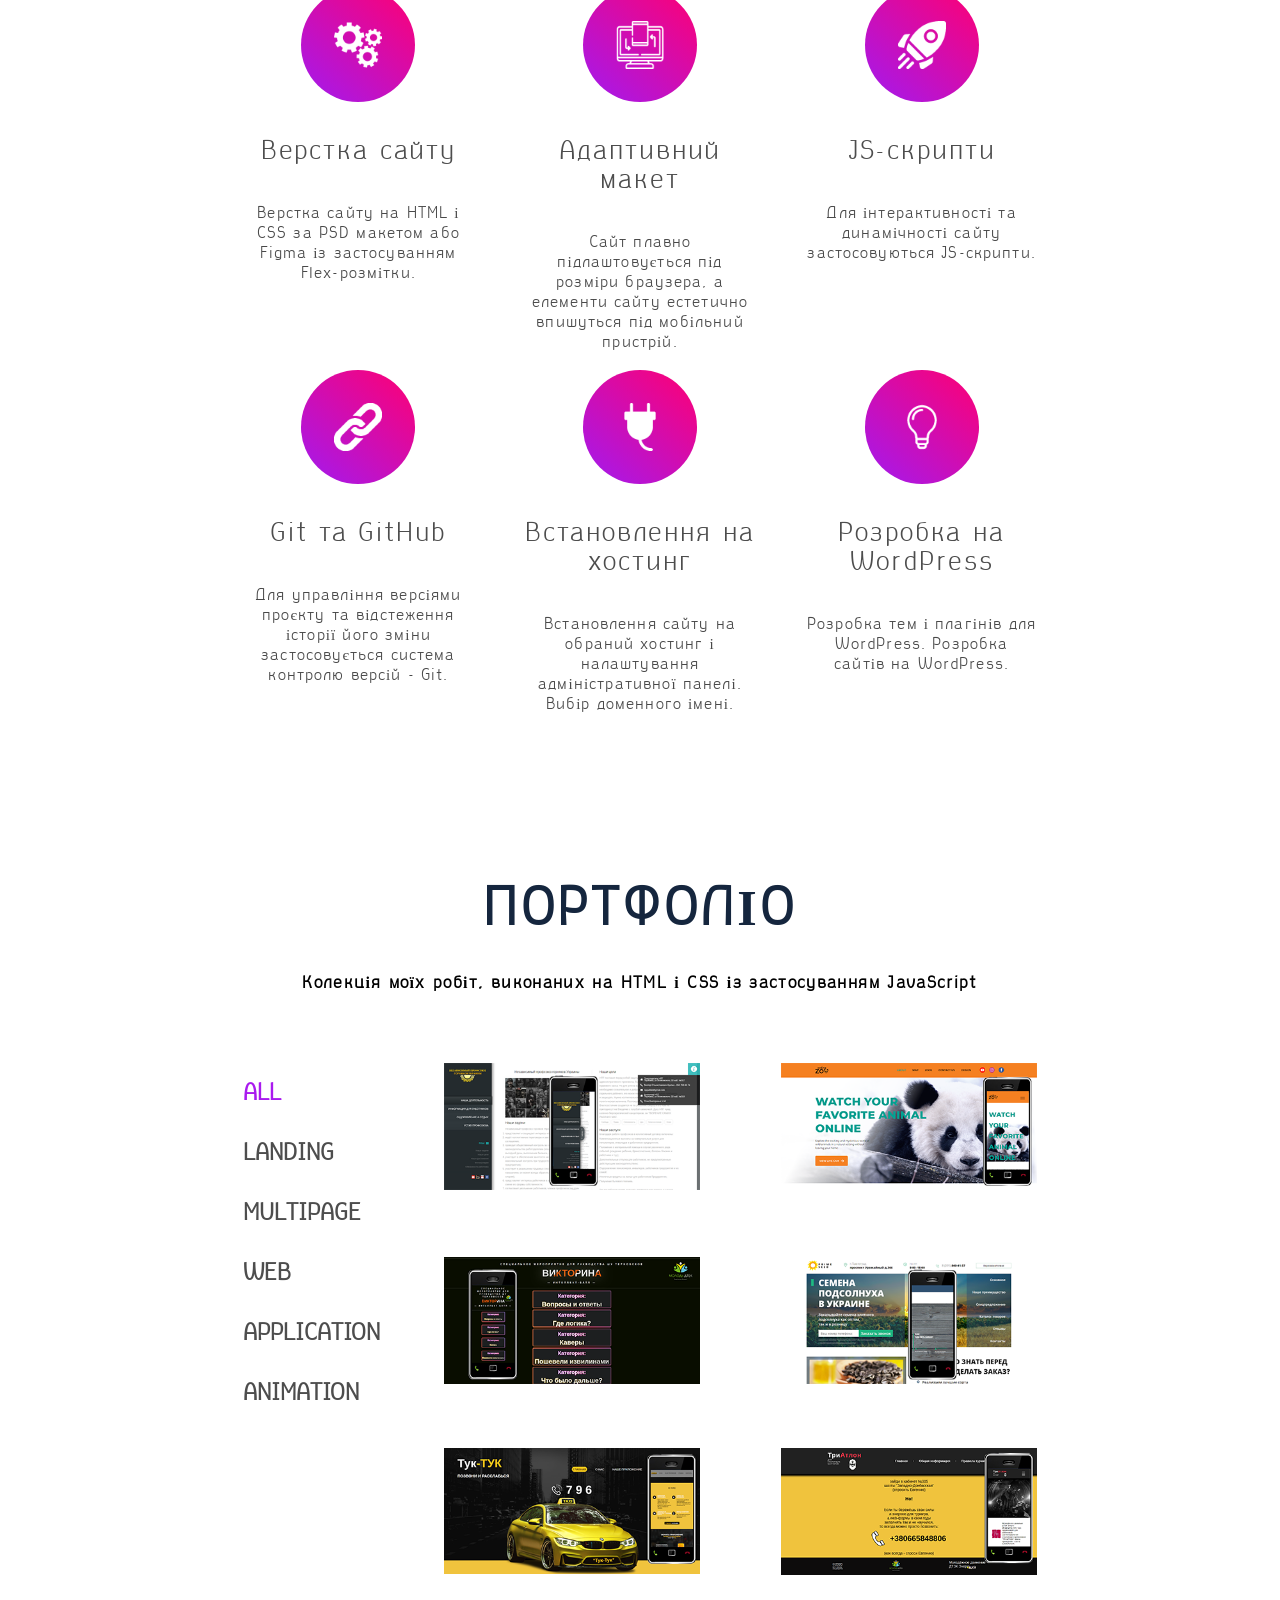
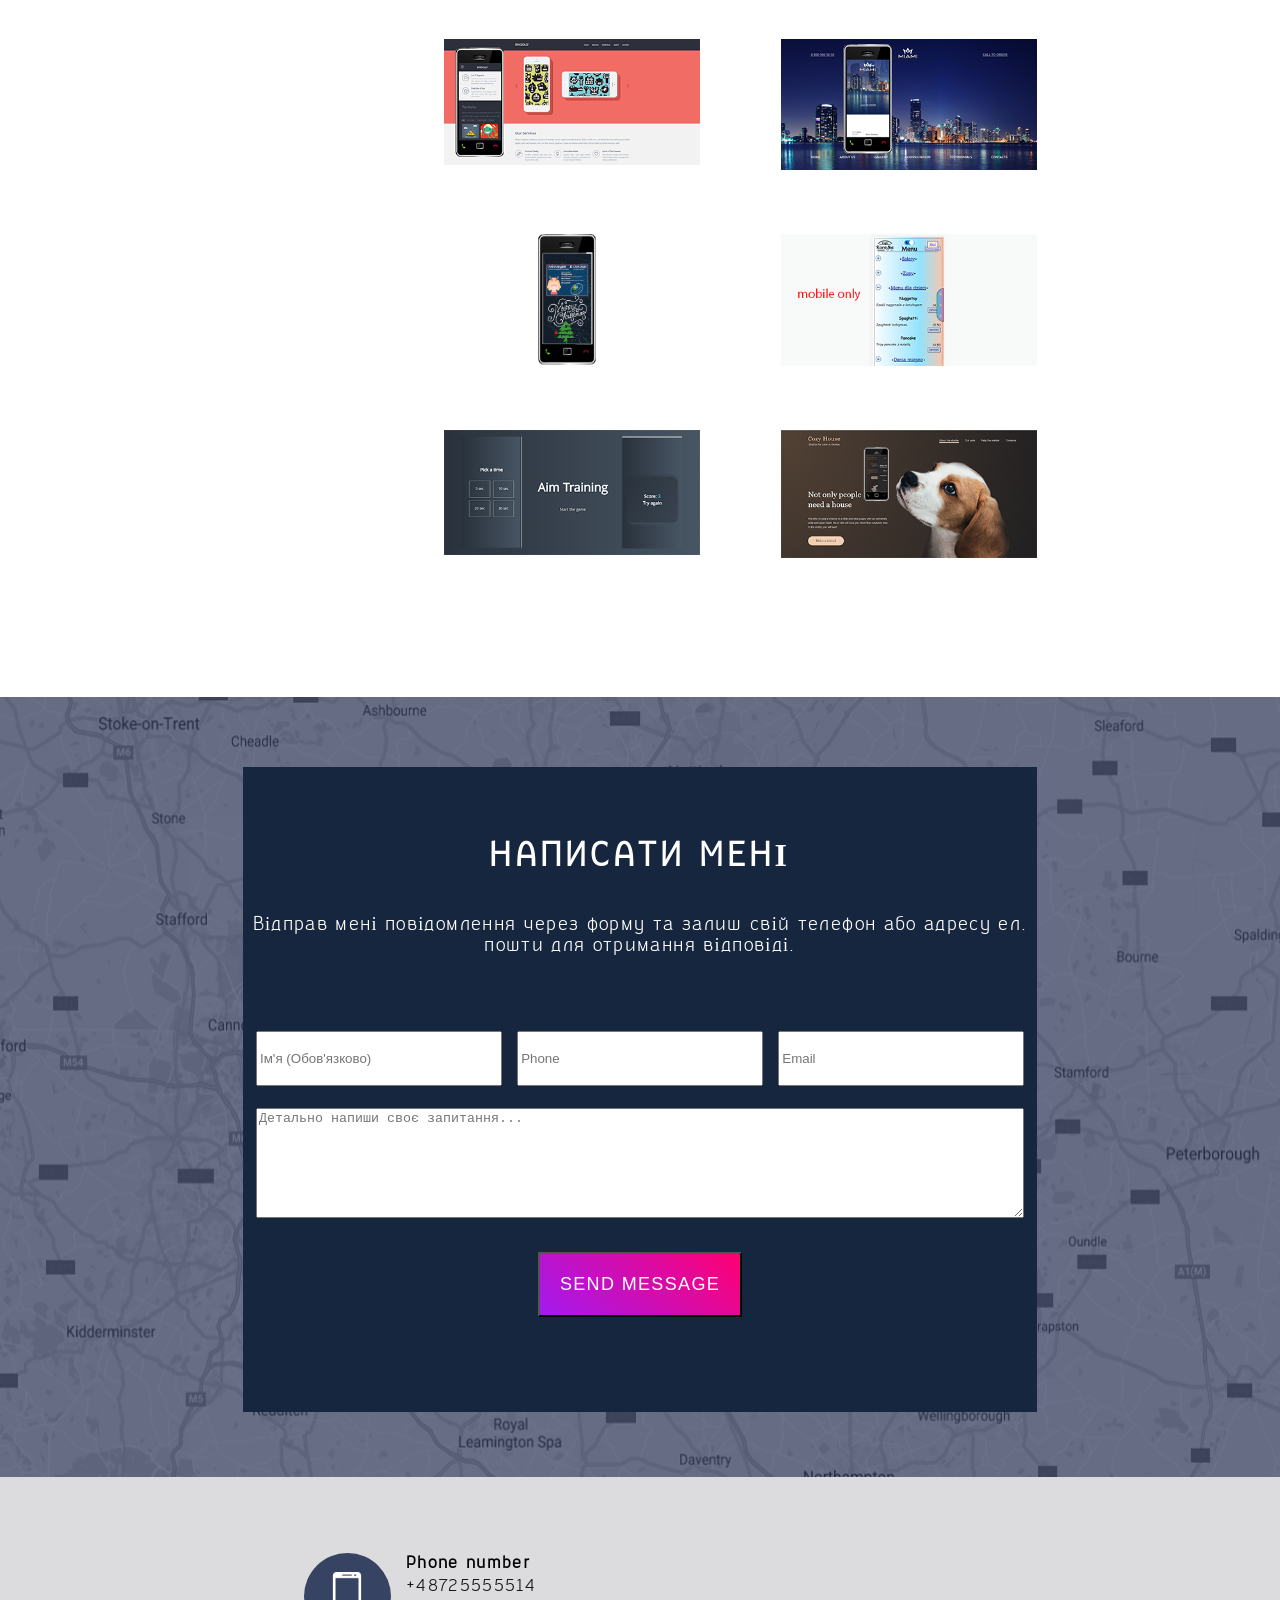
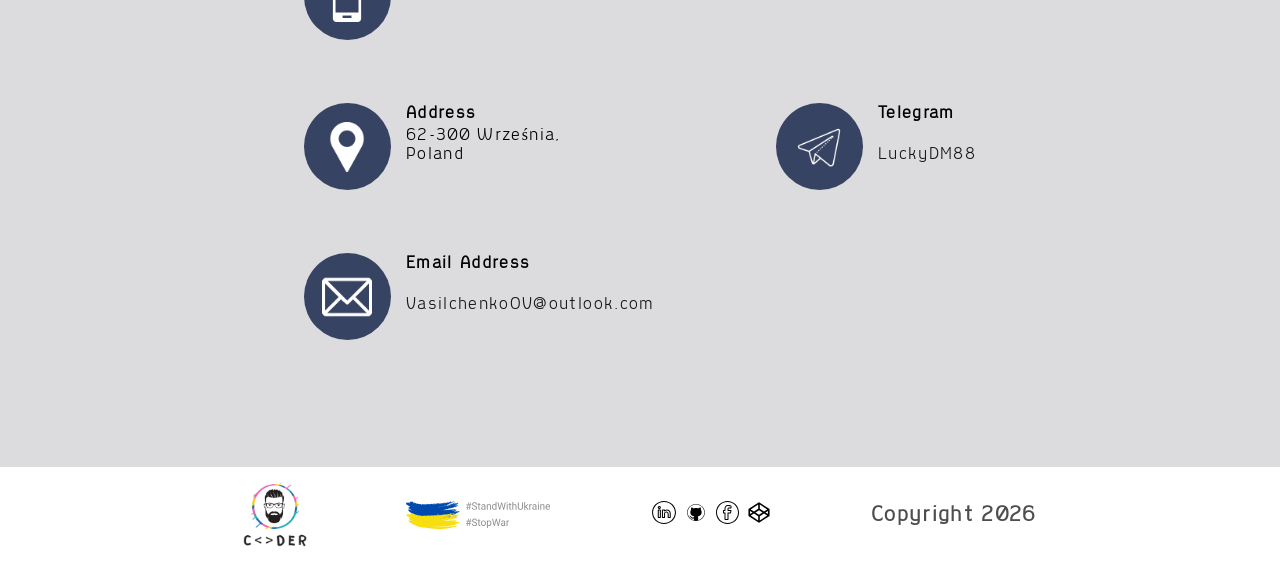
==== commit 64a05c65: "fix: link codepen, adress and add: new site" ====
--- a/index.html
+++ b/index.html
@@ -4,7 +4,7 @@
     <meta charset="UTF-8">
     <meta http-equiv="X-UA-Compatible" content="IE=edge">
     <meta name="viewport" content="width=device-width, initial-scale=1.0">
-    <title>C <> D E R</title>
+    <title>C &#60;&#62; D E R</title>
     <link rel="stylesheet" href="style/reset.css">
     <link rel="stylesheet" href="style/animation.css">
     <link rel="stylesheet" href="style/style.css">
@@ -12,6 +12,7 @@
     <link rel="icon" type="image/png" sizes="32x32" href="assets/favicon-32x32.png">
     <link rel="icon" type="image/png" sizes="16x16" href="assets/favicon-16x16.png">
     <link rel="manifest" href="assets/site.webmanifest">
+    <script defer src="app-lang.js"></script>
 </head>
 <body class="main_flex_column flex__align-content_center">
 
@@ -64,10 +65,10 @@
                                 <div class="wrap-lang-menu">
                                     <nav class="nav-lang-menu">
                                         <ul class="main_flex flex__jcontent_between flex__align-content_center flex__align-items_center">
-                                            <li><img src="assets/lang_ua.png" class='flag flag-ua' alt=""></li>
-                                            <li><img src="assets/lang_pl.png" class='flag flag-pl' alt=""></li>
-                                            <li><img src="assets/lang_en.png" class='flag flag-en' alt=""></li>
-                                            <li><img src="assets/lang_ru.png" class='flag flag-ru' alt=""></li>
+                                            <li><img src="assets/lang_ua.png" class="flag flag-ua" alt=""></li>
+                                            <li><img src="assets/lang_pl.png" class="flag flag-pl" alt=""></li>
+                                            <li><img src="assets/lang_en.png" class="flag flag-en" alt=""></li>
+                                            <li><img src="assets/lang_ru.png" class="flag flag-ru" alt=""></li>
                                         </ul>
                                     </nav>
                                 </div>
@@ -380,7 +381,6 @@
                 <h2 class="title-main-portfolio pl" lang="pl">Portfolio</h2>
                 <h2 class="title-main-portfolio en" lang="en">Portfolio</h2>
                 <h2 class="title-main-portfolio ru" lang="ru">Портфолио</h2>
-
                 <h5 class="title-portfolio uk" lang="uk">Колекція моїх робіт, виконаних на HTML і CSS із застосуванням JavaScript</h5>
                 <h5 class="title-portfolio pl" lang="pl">Zbiór moich prac wykonanych w HTML i CSS z JavaScriptem</h5>
                 <h5 class="title-portfolio en" lang="en">Collection of my works made in HTML and CSS with JavaScript</h5>
@@ -430,6 +430,9 @@
                         </a>
                         <a href="https://kamelot88.github.io/AIM-Game/" target="blank" class="web-aplikation">
                             <img src="assets/AIM_Game.png" alt="">
+                        </a>
+                        <a href="https://rolling-scopes-school.github.io/kamelot88-JSFE2023Q1/shelter/pages/main/index.html#Our_Friends" target="blank" class="multipage">
+                            <img src="assets/shelter.png" alt="">
                         </a>  
                     </div>
                 </div>
@@ -557,7 +560,7 @@
                     <div class="contact-content main_flex_column flex__jcontent_between">
                         <div class="title-contact-content">Phone number</div>
                         <div class="text-contact-content main_flex_column">
-                            <a href="tel:+48725811536">+48725811536</a>
+                            <a href="tel:+48725555514">+48725555514</a>
                             <!-- <a href="tel:+380916024667">+38 091 602 46 67</a> -->
                         </div>
                     </div>
@@ -568,7 +571,7 @@
                     </div>
                     <div class="contact-content main_flex_column flex__jcontent_between">
                         <div class="title-contact-content">Address</div>
-                        <div class="text-contact-content">63-304 Czermin,<br> Poland</div>
+                        <div class="text-contact-content">62-300 Września,<br>Poland</div>
                     </div>
                 </div>
                 <div class="email phone main_flex__nowrap">
@@ -604,7 +607,7 @@
                 <a href="https://www.linkedin.com/in/олег-васильченко-297b36181" target="_blank"><img src="assets/soc_LinkId.svg" alt=""></a>
                 <a href="https://github.com/kamelot88" target="_blank"><img src="assets/soc_GitHub.svg" alt=""></a>
                 <a href="https://www.facebook.com/oleg.vasilchenko.94" target="_blank"><img src="assets/soc_FaceBook.svg" alt=""></a>
-                <a href="https://codepen.io/your-work" target="_blank"><img src="assets/soc-codepen.svg" alt=""></a>
+                <a href="https://codepen.io/kamelot88" target="_blank"><img src="assets/soc-codepen.svg" alt=""></a>
             </div>
             <div class="content-footer">Copyright <span></span></div>
         </div>
@@ -618,7 +621,7 @@
 		</svg>
 	</div>
     <!-- <script src="https://ajax.googleapis.com/ajax/libs/jquery/3.5.1/jquery.min.js"></script> -->
-    <script defer src="control.js"></script>
+    <script src="control.js"></script>
 
 </body>
 </html>
